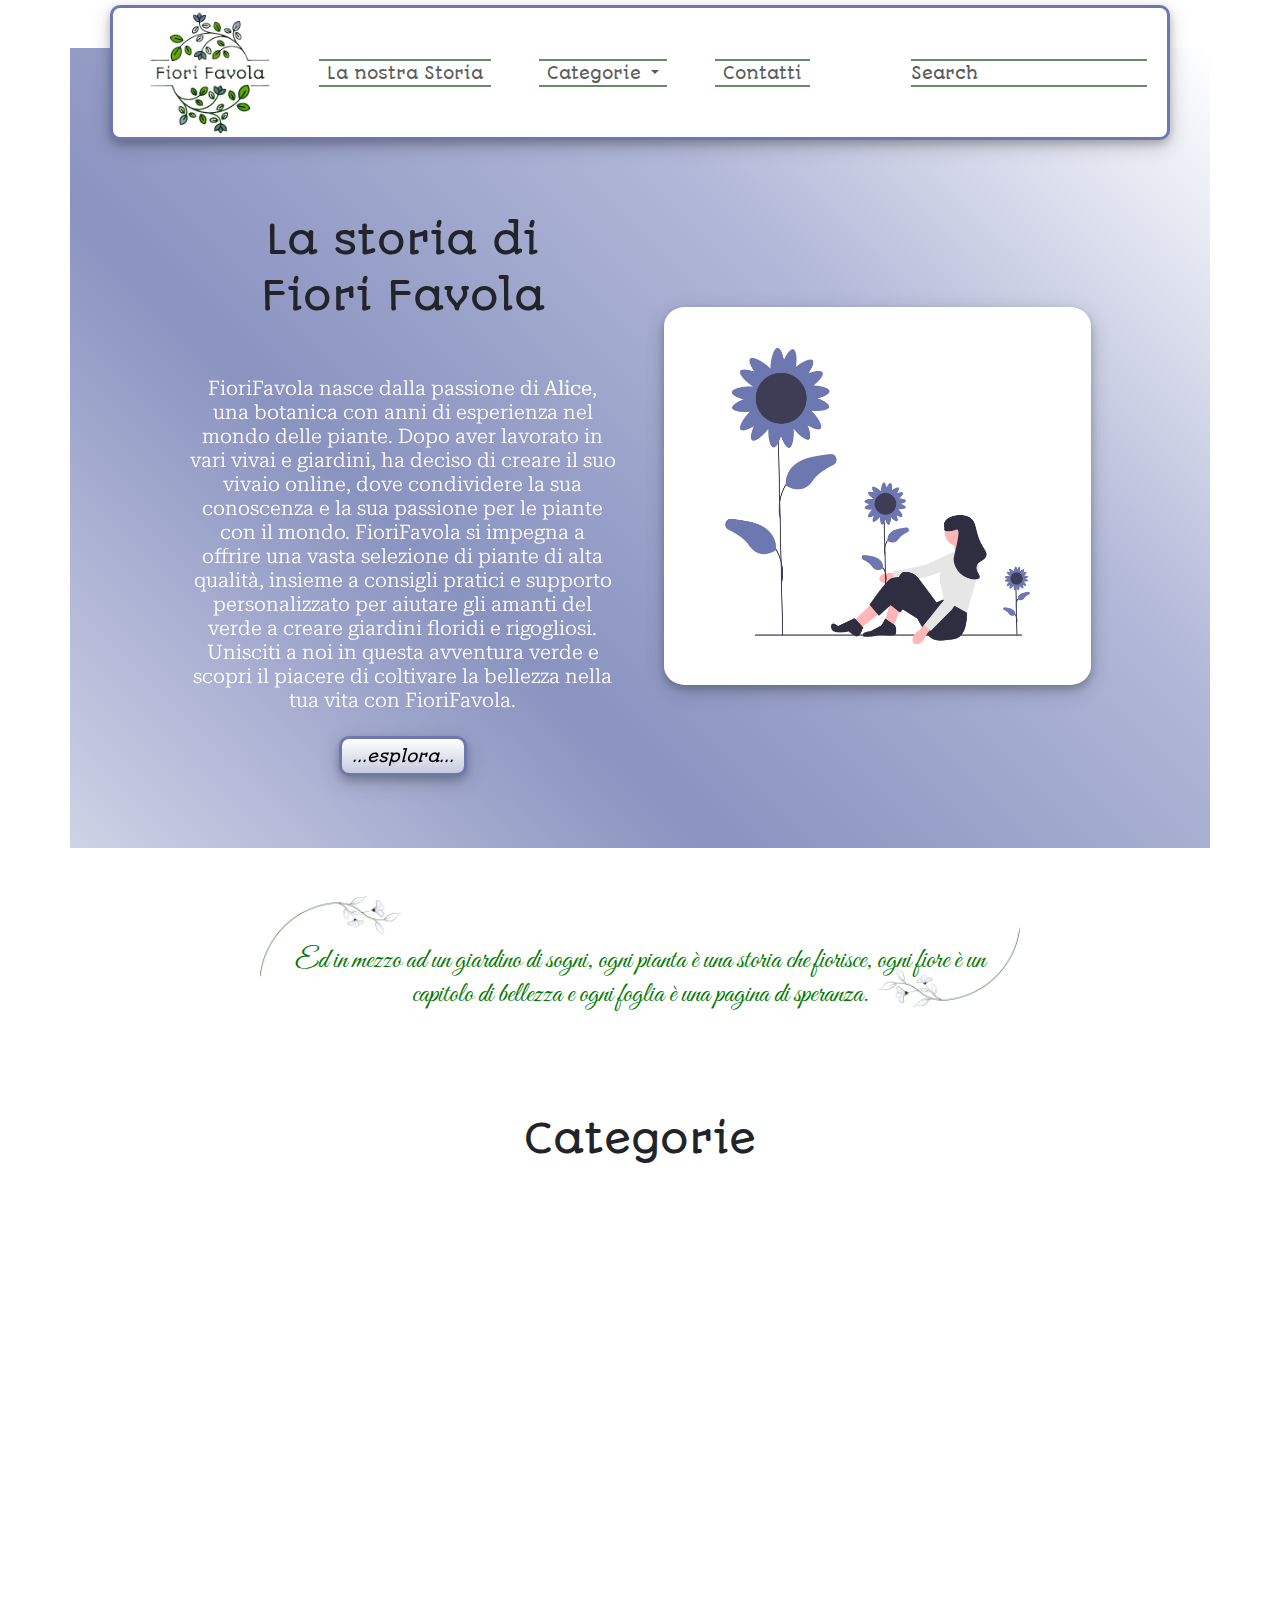
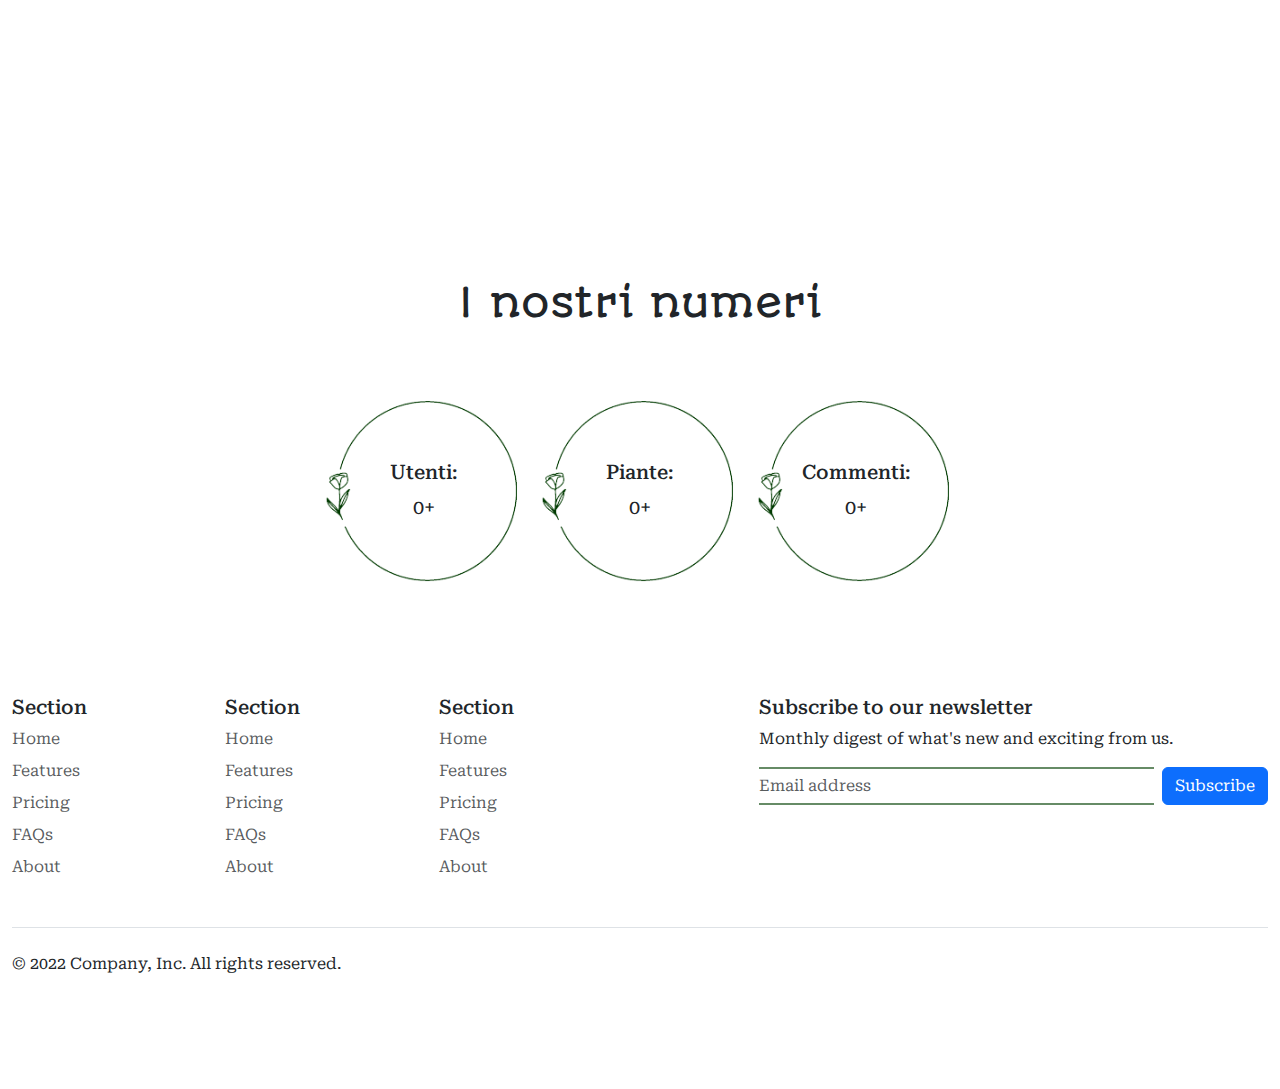
==== index.html @ f601aae0 "Progetto presto" ====
<!doctype html>
<html lang="en">

<head>
  <meta charset="utf-8">
  <meta name="viewport" content="width=device-width, initial-scale=1">

  <title>Fiori Favola</title>
  <link rel="icon" type="image/x-icon" href="/media/logo/logo.png">
  <!-- google fonts -->
  <link rel="preconnect" href="https://fonts.googleapis.com">
  <link rel="preconnect" href="https://fonts.gstatic.com" crossorigin>
  <link
    href="https://fonts.googleapis.com/css2?family=Autour+One&family=Great+Vibes&family=Roboto+Serif:ital,opsz,wght@0,8..144,100..900;1,8..144,100..900&display=swap"
    rel="stylesheet">
  <!-- cdn bootstrap -->
  <link href="https://cdn.jsdelivr.net/npm/bootstrap@5.3.3/dist/css/bootstrap.min.css" rel="stylesheet"
    integrity="sha384-QWTKZyjpPEjISv5WaRU9OFeRpok6YctnYmDr5pNlyT2bRjXh0JMhjY6hW+ALEwIH" crossorigin="anonymous">
  <!-- icone bootstrap -->
  <link rel="stylesheet" href="https://cdn.jsdelivr.net/npm/bootstrap-icons@1.11.3/font/bootstrap-icons.min.css">
  <!-- aos css -->
  <link rel="stylesheet" href="https://unpkg.com/aos@next/dist/aos.css" />
  <!-- cdn css -->
  <link rel="stylesheet" href="style.css">
</head>

<body>

  <!-- Navbar-->
  <nav class="navbar navbar-expand-lg navbar-light bg-white fixed-top nav-scrolled transition"
    aria-label="Eighth navbar example">
    <div class="container">
      <a class="navbar-brand" href="./index.html">
        <img src="./media/logo/logo-removebg-preview.png" class="logo">
      </a>

      <button class="navbar-toggler" type="button" data-bs-toggle="collapse" data-bs-target="#navbarsExample07"
        aria-controls="navbarsExample07" aria-expanded="false" aria-label="Toggle navigation">
        <img src="./media/assets/icons8-foglia-40.png" alt="">
      </button>

      <div class="collapse navbar-collapse bg-white text-center p-2 " id="navbarsExample07">
        <ul class="navbar-nav me-auto mb-2 mb-lg-0">
          <li class="nav-item me-5">
            <a class="nav-link bordo" aria-current="page" href="#chi_siamo">La nostra Storia</a>
          </li>
          <li class="nav-item me-5 dropdown">
            <a class="nav-link dropdown-toggle bordo" href="#categorie" role="button" data-bs-toggle="dropdown"
              aria-expanded="false">
              Categorie
            </a>
            <ul class="dropdown-menu ">
              <li><a class="dropdown-item font-tit" href="#">Piante Fiorite</a></li>
              <li><a class="dropdown-item font-tit" href="#">Piante Grasse e Succulente</a></li>
              <li><a class="dropdown-item font-tit" href="#">Piante Aromatiche</a></li>
              <li><a class="dropdown-item font-tit" href="#">Piante Tropicali</a></li>
            </ul>
          </li>
          <li class="nav-item me-5 ">
            <a class="nav-link bordo" href="#">Contatti</a>
          </li>
        </ul>
        <form role="search me-5">
          <input class="form-control font-tit" type="search" placeholder="Search" aria-label="Search">
        </form>
      </div>
    </div>
  </nav>
  <!-- Fine Navbar -->

  <!-- Header -->
  <header class="container mt-5">
    <div class="row justify-content-center align-items-center ">
      <div class="col-12 mt-5 pt-5"></div>
      <!-- Colonna Titolo  -->
      <div class="col-12 col-lg-5 my-5 p-4 " data-aos="fade-right" data-aos-delay="500">
        <h2 class="display-6 text-center font-tit">La storia di</h2>
        <h2 class="display-6 text-center font-tit pb-5">Fiori Favola</h2>
        <h6 class="text-center pb-3 lead text-white">FioriFavola nasce dalla passione di <strong>Alice</strong>, una
          botanica con
          anni di esperienza nel
          mondo
          delle piante. Dopo aver lavorato in vari vivai e giardini, ha deciso di creare il suo vivaio online, dove
          condividere la sua conoscenza e la sua passione per le piante con il mondo. FioriFavola si impegna a offrire
          una vasta selezione di piante di alta qualità, insieme a consigli pratici e supporto personalizzato per
          aiutare gli amanti del verde a creare giardini floridi e rigogliosi. Unisciti a noi in questa avventura verde
          e scopri il piacere di coltivare la bellezza nella tua vita con FioriFavola.</h6>
        <div class="text-center">
          <button class="bot">...esplora...</button>
        </div>
      </div>
      <!-- Colonna IMAGE  -->
      <div class="col-12 col-lg-5 p-4" data-aos="fade-left" data-aos-delay="500">
        <img class="w-100 img" src="./media/assets/Alice.png" alt="">
      </div>
    </div>
  </header>
  <!-- Fine Header -->

  <!-- Riga citazione -->
  <div class="container my-5">
    <div class="row mt-1 justify-content-center align-items-center">
      <div class="col-8 d-flex cit">
        <h3 class="text-center font-cit tx-bottle py-5">Ed in mezzo ad un giardino di sogni, ogni
          pianta è
          una storia che fiorisce, ogni fiore è un capitolo di bellezza e ogni foglia è una pagina di speranza.</h3>
      </div>
    </div>
  </div>
  <!-- Fine citazione -->

  <!-- Sezione Categorie -->
  <article class="container">
    <!-- titolo -->
    <div class="row justify-content-center align-items-center">
      <div class="col-12">
        <h2 class="display-6 text-center font-tit">Categorie</h2>
      </div>
    </div>
    <div id="cardsWrapper" class="row justify-content-center align-items-center mt-5">

      <!-- card fiori -->
      <!-- <div class="col-12 col-lg-3">
        <div class="card text-center img">
          <img src="./media/cards/1.png" class="card-img-top" alt="...">
          <div class="card-body ">
            <h4 class="card-title py-2">Piante Fiorite</h4>

            <p class="card-text">Raccolti di fiori: una sinfonia di colori e profumi per un giardino che incanterà i
              tuoi sensi.</p>


            <a href="#" class="btn bot">Scopri</a>
          </div>
        </div>
      </div> -->
      <!-- card succulente -->
      <!-- <div class="col-12 col-lg-3 my-5">
        <div class="card text-center img">
          <img src="./media/cards/2.png" class="card-img-top" alt="...">
          <div class="card-body">
            <h4 class="card-title py-2">Piante Succulente</h4>

            <p class="card-text">Scopri la bellezza delle succulente: un'armonia di forme e colori per ogni spazio
              verde.</p>


            <a href="#" class="btn bot">Scopri</a>
          </div>
        </div>
      </div> -->
      <!-- card aromatiche -->
      <!-- <div class="col-12 col-lg-3">
        <div class="card text-center img">
          <img src="./media/cards/3.png" class="card-img-top" alt="...">
          <div class="card-body">
            <h4 class="card-title py-2">Piante Aromatiche</h4>

            <p class="card-text">Esplora i profumi delle piante aromatiche: un'esplosione di gusto per il tuo giardino e
              la tua
              cucina.</p>

            <a href="#" class="btn bot">Scopri</a>
          </div>
        </div>
      </div> -->
      <!-- card tropicali -->
      <!-- <div class="col-12 col-lg-3">
        <div class="card text-center img">
          <img src="./media/cards/4.png" class="card-img-top" alt="...">
          <div class="card-body">
            <h4 class="card-title py-2">Piante Tropicali</h4>

            <p class="card-text">Immergiti nel fascino tropicale: un'esperienza esotica di colori e vitalità per il tuo
              ambiente.</p>
            <a href="#" class="btn bot">Scopri</a>
          </div>
        </div>
      </div> -->

    </div>
    </div>
  </article>
  <!-- Fine Sezione Categorie -->

  <!-- Contatti -->
  <!-- <div class="container-fluid  mt-5">
    <div class="row justify-content-center align-items-center">
      <div class="col-12">
        <h2 class="display-6 text-center font-tit">Contatti</h2>
      </div>
    </div>
    <div class="row">
      <div class="col-12 col-md-5 d-flex">
        <iframe
          src="https://www.google.com/maps/embed?pb=!1m21!1m12!1m3!1d9958.597307069344!2d12.270075578602107!3d42.09229061044421!2m3!1f0!2f0!3f0!3m2!1i1024!2i768!4f13.1!4m6!3e2!4m0!4m3!3m2!1d42.0891362!2d12.272125599999999!5e0!3m2!1sit!2sit!4v1710969637218!5m2!1sit!2sit"
          width="600" height="450" style="border:0;" allowfullscreen="" loading="lazy"
          referrerpolicy="no-referrer-when-downgrade"></iframe>
      </div>
      <div class="col-12 col-md-5">

      </div>

    </div>
  </div> -->
  <!-- Fine Contatti -->

  <!-- Sezione Numeri -->
  <div class="container my-5">

    <div class="row justify-content-center align-items-center">
      <!-- titolo -->
      <div class="col-12 mb-5">
        <h2 class="display-6 text-center font-tit">I nostri numeri</h2>
      </div>
      <!-- numeri -->
      <div class="col-10 col-lg-2 my-2 box-numbers d-flex flex-column align-items-center justify-content-center m-2">
        <h5 class="pt-3">Utenti:</h5>
        <p class="fs-5"><span id="numUsers">0</span>+</p>
      </div>
      <div class="col-10 col-lg-2 my-2 box-numbers d-flex flex-column align-items-center justify-content-center m-2">
        <h5 class="pt-3">Piante:</h5>
        <p class="fs-5"><span id="numPlants">0</span>+</p>
      </div>
      <div class="col-10 col-lg-2 my-2 box-numbers d-flex flex-column align-items-center justify-content-center m-2">
        <h5 class="pt-3">Commenti:</h5>
        <p class="fs-5"><span id="numComments">0</span>+</p>
      </div>
    </div>
  </div>
  <!-- Fine Sezione Numeri -->

  <!-- Footer -->
  <div class="container-fluid">
    <footer class="py-5">
      <div class="row">
        <div class="col-6 col-md-2 mb-3">
          <h5>Section</h5>
          <ul class="nav flex-column">
            <li class="nav-item mb-2"><a href="#" class="nav-link p-0 text-muted">Home</a></li>
            <li class="nav-item mb-2"><a href="#" class="nav-link p-0 text-muted">Features</a></li>
            <li class="nav-item mb-2"><a href="#" class="nav-link p-0 text-muted">Pricing</a></li>
            <li class="nav-item mb-2"><a href="#" class="nav-link p-0 text-muted">FAQs</a></li>
            <li class="nav-item mb-2"><a href="#" class="nav-link p-0 text-muted">About</a></li>
          </ul>
        </div>

        <div class="col-6 col-md-2 mb-3">
          <h5>Section</h5>
          <ul class="nav flex-column">
            <li class="nav-item mb-2"><a href="#" class="nav-link p-0 text-muted">Home</a></li>
            <li class="nav-item mb-2"><a href="#" class="nav-link p-0 text-muted">Features</a></li>
            <li class="nav-item mb-2"><a href="#" class="nav-link p-0 text-muted">Pricing</a></li>
            <li class="nav-item mb-2"><a href="#" class="nav-link p-0 text-muted">FAQs</a></li>
            <li class="nav-item mb-2"><a href="#" class="nav-link p-0 text-muted">About</a></li>
          </ul>
        </div>

        <div class="col-6 col-md-2 mb-3">
          <h5>Section</h5>
          <ul class="nav flex-column">
            <li class="nav-item mb-2"><a href="#" class="nav-link p-0 text-muted">Home</a></li>
            <li class="nav-item mb-2"><a href="#" class="nav-link p-0 text-muted">Features</a></li>
            <li class="nav-item mb-2"><a href="#" class="nav-link p-0 text-muted">Pricing</a></li>
            <li class="nav-item mb-2"><a href="#" class="nav-link p-0 text-muted">FAQs</a></li>
            <li class="nav-item mb-2"><a href="#" class="nav-link p-0 text-muted">About</a></li>
          </ul>
        </div>

        <div class="col-md-5 offset-md-1 mb-3">
          <form>
            <h5>Subscribe to our newsletter</h5>
            <p>Monthly digest of what's new and exciting from us.</p>
            <div class="d-flex flex-column flex-sm-row w-100 gap-2">
              <label for="newsletter1" class="visually-hidden">Email address</label>
              <input id="newsletter1" type="text" class="form-control" placeholder="Email address">
              <button class="btn btn-primary" type="button">Subscribe</button>
            </div>
          </form>
        </div>
      </div>

      <div class="d-flex flex-column flex-sm-row justify-content-between py-4 my-4 border-top">
        <p>© 2022 Company, Inc. All rights reserved.</p>
        <ul class="list-unstyled d-flex">
          <li class="ms-3"><a class="link-dark" href="#"><svg class="bi" width="24" height="24">
                <use xlink:href="#twitter"></use>
              </svg></a></li>
          <li class="ms-3"><a class="link-dark" href="#"><svg class="bi" width="24" height="24">
                <use xlink:href="#instagram"></use>
              </svg></a></li>
          <li class="ms-3"><a class="link-dark" href="#"><svg class="bi" width="24" height="24">
                <use xlink:href="#facebook"></use>
              </svg></a></li>
        </ul>
      </div>
    </footer>
  </div>
  <!--Fine Footer -->

  <!-- BOOTSTRAP JS -->
  <script src="https://cdn.jsdelivr.net/npm/bootstrap@5.3.3/dist/js/bootstrap.bundle.min.js"
    integrity="sha384-YvpcrYf0tY3lHB60NNkmXc5s9fDVZLESaAA55NDzOxhy9GkcIdslK1eN7N6jIeHz"
    crossorigin="anonymous"></script>
  <!-- aos js -->
  <script src="https://unpkg.com/aos@next/dist/aos.js"></script>
  <script>
    AOS.init();
  </script>
  <!-- MY JS -->
  <script src="./main.js"></script>
</body>

</html>
---- style.css ----
* {
    font-family: "Roboto Serif", serif;
    /* background-color: #013b01; */
}

/* FONT TESTI */
.font-tit {
    font-family: "Autour One", system-ui;
}

.font-cit {
    font-family: "Great Vibes", cursive;
}

/* VARIABILI */
:root {
    --light-color: #66b100;
    --bottle-color: #027800;
    --green-color: hwb(120 0% 76% / 0.6);
    --lilac-color: #9da6ce;
    --purple-color: #6d77b0;
}

/* COLORI TESTI */
.tx-light {
    color: var(--light-color);
}

.tx-bottle {
    color: var(--bottle-color);
}

.tx-green {
    color: var(--green-color);
}

.tx-lilac {
    color: var(--lilac-color);
}

.tx-purple {
    color: var(--purple-color);
}

/* SETTAGGI RIUTILIZZABILI */
.img {
    box-shadow: 0 4px 8px 0 rgba(0, 0, 0, 0.2), 0 6px 20px 0 rgba(0, 0, 0, 0.19);
    border-radius: 5%;
}

.bot {
    color: black;
    font-family: "Autour One", system-ui;
    font-style: italic;
    padding: 5px 10px;
    border: 3px solid var(--purple-color);
    border-radius: 10px;
    box-shadow: 0 4px 8px 0 rgba(0, 0, 0, 0.2), 0 6px 20px 0 rgba(0, 0, 0, 0.19) !important;
    background-image: linear-gradient(0deg, hsla(229, 33%, 71%, .5), white);
}

/* SECTION NAVBAR */
.navbar {
    height: 135px;
    padding: 0px;
}

.logo {
    max-width: 170px;
    max-height: 170px;
}

.bordo {
    border-top: 2px solid var(--green-color);
    border-bottom: 2px solid var(--green-color);
    padding: 0px;
    margin-top: 0px;
    font-family: "Autour One", system-ui;
}

@media screen and (max-width:991.11px) {
    .bordo {
        border-top: 0px;
        border-bottom: 0px;
    }
}

.navbar-toggler {
    border: 0px;
    border-radius: 0px;
    transition: var(--bs-navbar-toggler-transition);
}

.navbar-toggler:focus {
    box-shadow: none !important;
}

.form-control {
    border-top: 2px solid var(--green-color) !important;
    border-bottom: 2px solid var(--green-color) !important;
    border-radius: 0px;
    border-right: 0px;
    border-left: 0px;
    padding: 0px;
    margin-top: 0px;
}

.nav-scrolled {
    margin: 0px;
    border: 0px;
    border-radius: 0px;
    box-shadow: 0;
}

@media screen and (min-width:992px) {
    .nav-scrolled {
        margin: 5px 110px;
        backdrop-filter: blur(10px);
        border: 3px solid var(--purple-color);
        border-radius: 10px;
        box-shadow: 0 4px 8px 0 rgba(0, 0, 0, 0.2), 0 6px 20px 0 rgba(0, 0, 0, 0.19);
    }
}

.transition {
    transition: 0.5s;
}

.navbar-nav .dropdown-menu {
    border: 1px solid var(--purple-color) !important;
    box-shadow: 0 4px 8px 0 rgba(0, 0, 0, 0.2), 0 6px 20px 0 rgba(0, 0, 0, 0.19) !important;
}

/* SECTION HEADER */
header {
    background-image: linear-gradient(45deg, hsla(229, 33%, 71%, .5), hsla(231, 30%, 56%, 0.8), hsla(229, 33%, 71%, 0.8), white);
}

/* SECTION CITAZIONE */
.cit {
    background-image: url(./media/assets/citazione.png);
    background-repeat: no-repeat;
    background-size: contain;
}

/* SECTION CATEGORIE */
.card {
    height: 580px;
    width: 300px;
    padding: 10px;
}

/* SECTION NUMERI */
.box-numbers {
    background-image: url(./media/assets/4.png);
    background-repeat: no-repeat;
    background-size: cover;
    border: white;
    border-radius: 50%;
    height: 200px;
    width: 200px;
}
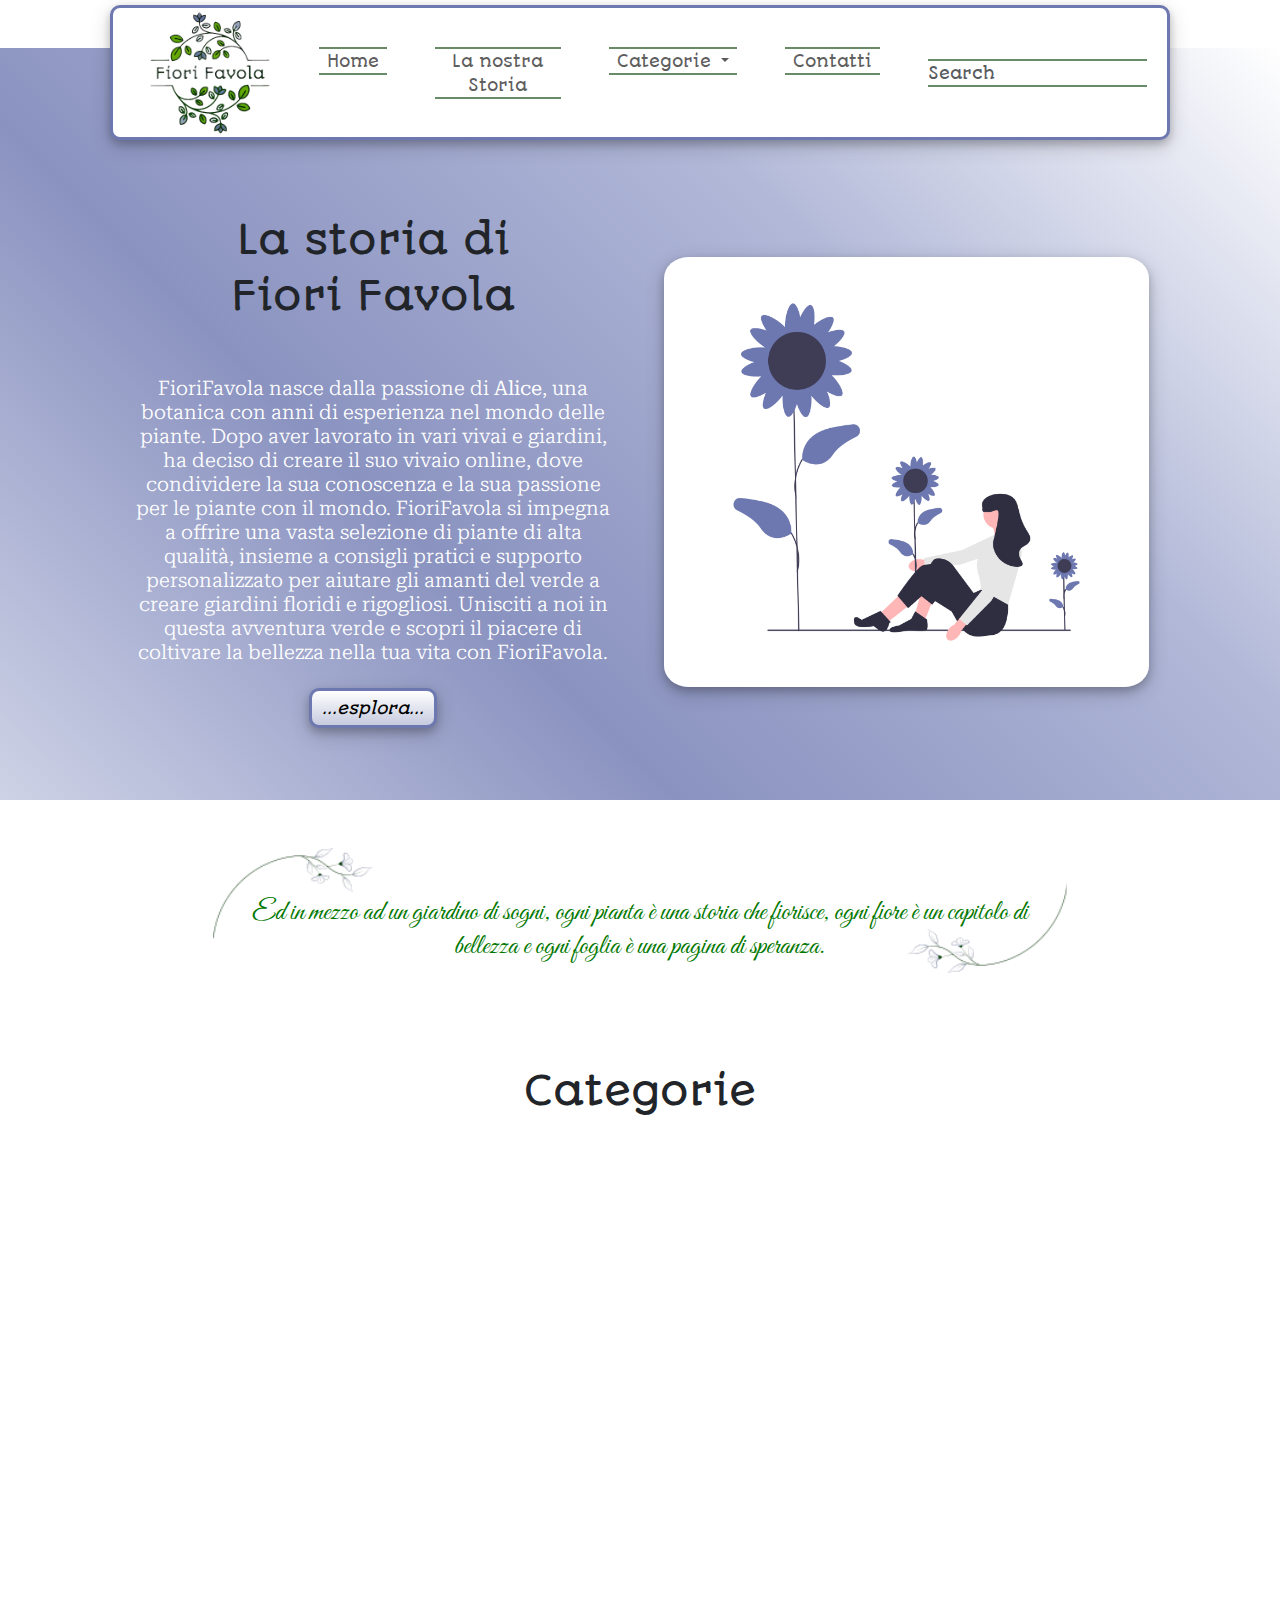
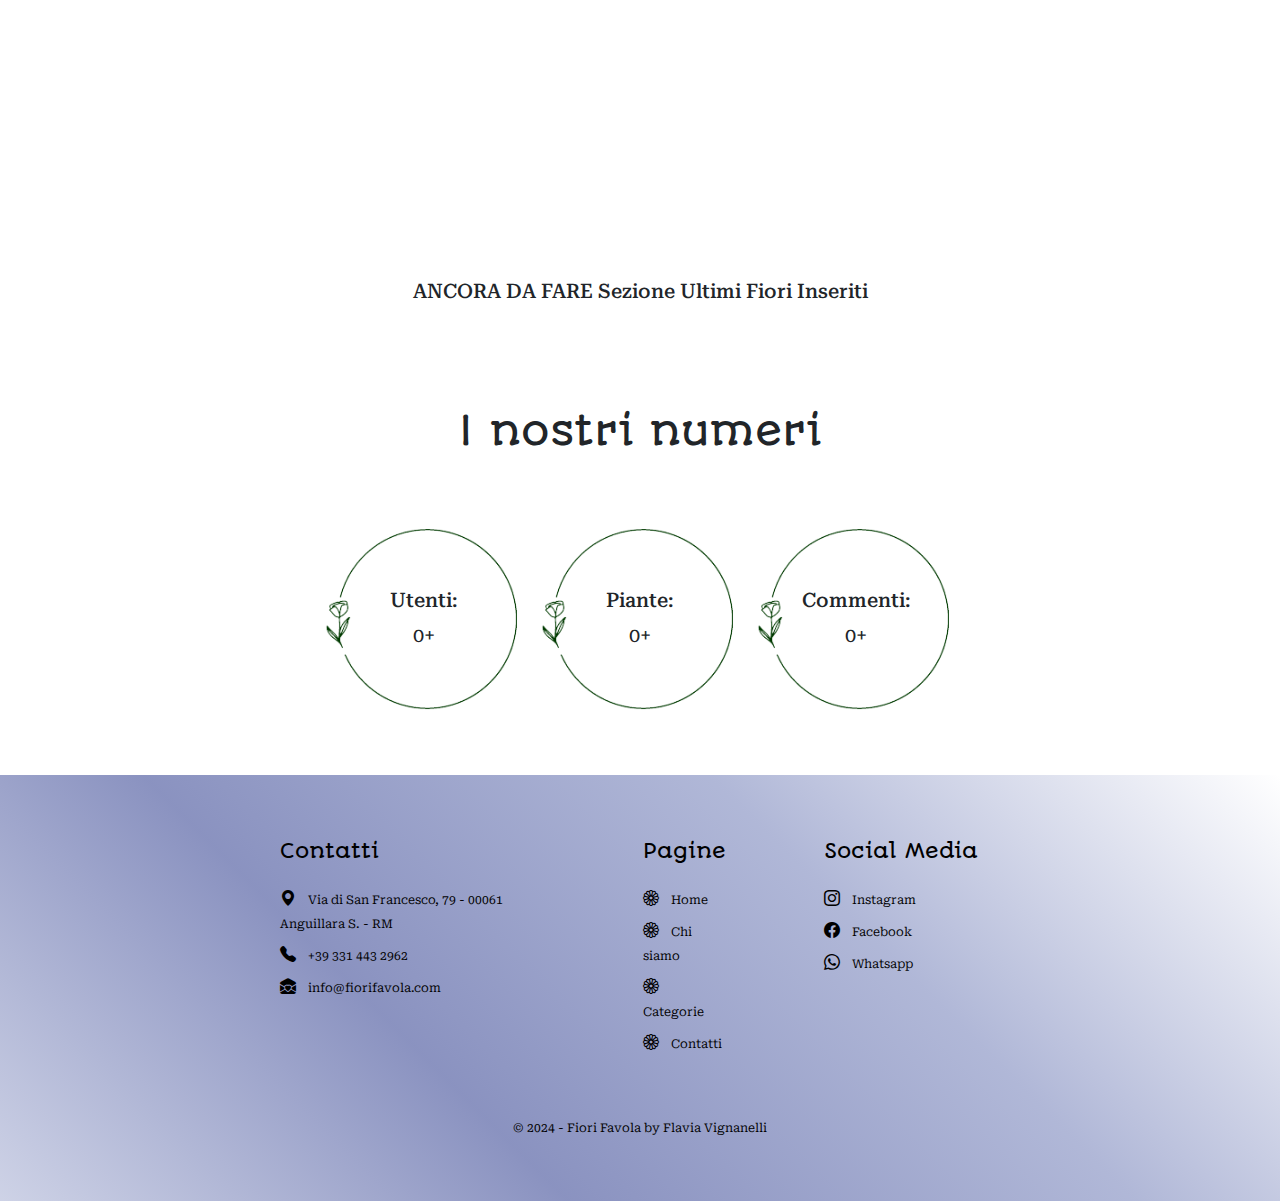
==== commit deaebcd0: "aggiunte alcune sezioni al sito web" ====
--- a/index.html
+++ b/index.html
@@ -42,14 +42,18 @@
       <div class="collapse navbar-collapse bg-white text-center p-2 " id="navbarsExample07">
         <ul class="navbar-nav me-auto mb-2 mb-lg-0">
           <li class="nav-item me-5">
-            <a class="nav-link bordo" aria-current="page" href="#chi_siamo">La nostra Storia</a>
+            <a class="nav-link bordo" aria-current="page" href="./index.html">Home</a>
+          </li>
+          <li class="nav-item me-5">
+            <a class="nav-link bordo" aria-current="page" href="./contacts.html">La nostra Storia</a>
           </li>
           <li class="nav-item me-5 dropdown">
             <a class="nav-link dropdown-toggle bordo" href="#categorie" role="button" data-bs-toggle="dropdown"
               aria-expanded="false">
               Categorie
             </a>
-            <ul class="dropdown-menu ">
+            <ul class="dropdown-menu">
+              <li><a class="dropdown-item font-tit" href="#">Tutte le categorie</a></li>
               <li><a class="dropdown-item font-tit" href="#">Piante Fiorite</a></li>
               <li><a class="dropdown-item font-tit" href="#">Piante Grasse e Succulente</a></li>
               <li><a class="dropdown-item font-tit" href="#">Piante Aromatiche</a></li>
@@ -69,11 +73,11 @@
   <!-- Fine Navbar -->
 
   <!-- Header -->
-  <header class="container mt-5">
+  <header class="container-fluid mt-5">
     <div class="row justify-content-center align-items-center ">
       <div class="col-12 mt-5 pt-5"></div>
       <!-- Colonna Titolo  -->
-      <div class="col-12 col-lg-5 my-5 p-4 " data-aos="fade-right" data-aos-delay="500">
+      <div class="col-12 col-lg-5 my-5 p-4 ">
         <h2 class="display-6 text-center font-tit">La storia di</h2>
         <h2 class="display-6 text-center font-tit pb-5">Fiori Favola</h2>
         <h6 class="text-center pb-3 lead text-white">FioriFavola nasce dalla passione di <strong>Alice</strong>, una
@@ -90,7 +94,7 @@
         </div>
       </div>
       <!-- Colonna IMAGE  -->
-      <div class="col-12 col-lg-5 p-4" data-aos="fade-left" data-aos-delay="500">
+      <div class="col-12 col-lg-5 p-4">
         <img class="w-100 img" src="./media/assets/Alice.png" alt="">
       </div>
     </div>
@@ -98,7 +102,7 @@
   <!-- Fine Header -->
 
   <!-- Riga citazione -->
-  <div class="container my-5">
+  <div class="container-fluid my-5">
     <div class="row mt-1 justify-content-center align-items-center">
       <div class="col-8 d-flex cit">
         <h3 class="text-center font-cit tx-bottle py-5">Ed in mezzo ad un giardino di sogni, ogni
@@ -118,7 +122,6 @@
       </div>
     </div>
     <div id="cardsWrapper" class="row justify-content-center align-items-center mt-5">
-
       <!-- card fiori -->
       <!-- <div class="col-12 col-lg-3">
         <div class="card text-center img">
@@ -177,33 +180,16 @@
           </div>
         </div>
       </div> -->
-
     </div>
     </div>
   </article>
   <!-- Fine Sezione Categorie -->
 
-  <!-- Contatti -->
-  <!-- <div class="container-fluid  mt-5">
-    <div class="row justify-content-center align-items-center">
-      <div class="col-12">
-        <h2 class="display-6 text-center font-tit">Contatti</h2>
-      </div>
-    </div>
-    <div class="row">
-      <div class="col-12 col-md-5 d-flex">
-        <iframe
-          src="https://www.google.com/maps/embed?pb=!1m21!1m12!1m3!1d9958.597307069344!2d12.270075578602107!3d42.09229061044421!2m3!1f0!2f0!3f0!3m2!1i1024!2i768!4f13.1!4m6!3e2!4m0!4m3!3m2!1d42.0891362!2d12.272125599999999!5e0!3m2!1sit!2sit!4v1710969637218!5m2!1sit!2sit"
-          width="600" height="450" style="border:0;" allowfullscreen="" loading="lazy"
-          referrerpolicy="no-referrer-when-downgrade"></iframe>
-      </div>
-      <div class="col-12 col-md-5">
-
-      </div>
-
-    </div>
-  </div> -->
-  <!-- Fine Contatti -->
+  <!-- Sezione Ultimi Fiori Inseriti -->
+  <div class="m-5 p-5 ">
+    <h5 class="text-center">ANCORA DA FARE Sezione Ultimi Fiori Inseriti</h5>
+  </div>
+  <!-- Fine Sezione Ultimi Fiori Inseriti -->
 
   <!-- Sezione Numeri -->
   <div class="container my-5">
@@ -231,71 +217,114 @@
   <!-- Fine Sezione Numeri -->
 
   <!-- Footer -->
-  <div class="container-fluid">
-    <footer class="py-5">
-      <div class="row">
-        <div class="col-6 col-md-2 mb-3">
-          <h5>Section</h5>
-          <ul class="nav flex-column">
-            <li class="nav-item mb-2"><a href="#" class="nav-link p-0 text-muted">Home</a></li>
-            <li class="nav-item mb-2"><a href="#" class="nav-link p-0 text-muted">Features</a></li>
-            <li class="nav-item mb-2"><a href="#" class="nav-link p-0 text-muted">Pricing</a></li>
-            <li class="nav-item mb-2"><a href="#" class="nav-link p-0 text-muted">FAQs</a></li>
-            <li class="nav-item mb-2"><a href="#" class="nav-link p-0 text-muted">About</a></li>
-          </ul>
-        </div>
-
-        <div class="col-6 col-md-2 mb-3">
-          <h5>Section</h5>
-          <ul class="nav flex-column">
-            <li class="nav-item mb-2"><a href="#" class="nav-link p-0 text-muted">Home</a></li>
-            <li class="nav-item mb-2"><a href="#" class="nav-link p-0 text-muted">Features</a></li>
-            <li class="nav-item mb-2"><a href="#" class="nav-link p-0 text-muted">Pricing</a></li>
-            <li class="nav-item mb-2"><a href="#" class="nav-link p-0 text-muted">FAQs</a></li>
-            <li class="nav-item mb-2"><a href="#" class="nav-link p-0 text-muted">About</a></li>
-          </ul>
-        </div>
-
-        <div class="col-6 col-md-2 mb-3">
-          <h5>Section</h5>
-          <ul class="nav flex-column">
-            <li class="nav-item mb-2"><a href="#" class="nav-link p-0 text-muted">Home</a></li>
-            <li class="nav-item mb-2"><a href="#" class="nav-link p-0 text-muted">Features</a></li>
-            <li class="nav-item mb-2"><a href="#" class="nav-link p-0 text-muted">Pricing</a></li>
-            <li class="nav-item mb-2"><a href="#" class="nav-link p-0 text-muted">FAQs</a></li>
-            <li class="nav-item mb-2"><a href="#" class="nav-link p-0 text-muted">About</a></li>
-          </ul>
-        </div>
-
-        <div class="col-md-5 offset-md-1 mb-3">
-          <form>
-            <h5>Subscribe to our newsletter</h5>
-            <p>Monthly digest of what's new and exciting from us.</p>
-            <div class="d-flex flex-column flex-sm-row w-100 gap-2">
-              <label for="newsletter1" class="visually-hidden">Email address</label>
-              <input id="newsletter1" type="text" class="form-control" placeholder="Email address">
-              <button class="btn btn-primary" type="button">Subscribe</button>
-            </div>
-          </form>
-        </div>
-      </div>
-
-      <div class="d-flex flex-column flex-sm-row justify-content-between py-4 my-4 border-top">
-        <p>© 2022 Company, Inc. All rights reserved.</p>
-        <ul class="list-unstyled d-flex">
-          <li class="ms-3"><a class="link-dark" href="#"><svg class="bi" width="24" height="24">
-                <use xlink:href="#twitter"></use>
-              </svg></a></li>
-          <li class="ms-3"><a class="link-dark" href="#"><svg class="bi" width="24" height="24">
-                <use xlink:href="#instagram"></use>
-              </svg></a></li>
-          <li class="ms-3"><a class="link-dark" href="#"><svg class="bi" width="24" height="24">
-                <use xlink:href="#facebook"></use>
-              </svg></a></li>
+  <footer class="container-fluid p-5">
+    <div class="row mx-2 mx-md-5 justify-content-center">
+      <!-- colonna contatti -->
+      <div class="col-12 col-md-4 px-1 px-md-5 mt-3">
+        <h5 class="mb-4 font-tit">Contatti</h5>
+        <ul class="list-unstyled">
+
+          <li class="my-2">
+            <a href="https://www.google.com/maps/embed?pb=!1m21!1m12!1m3!1d9958.597307069344!2d12.270075578602107!3d42.09229061044421!2m3!1f0!2f0!3f0!3m2!1i1024!2i768!4f13.1!4m6!3e2!4m0!4m3!3m2!1d42.0891362!2d12.272125599999999!5e0!3m2!1sit!2sit!4v1710969637218!5m2!1sit!2sit"
+              class="text-decoration-none text-reset">
+              <i class="bi bi-geo-alt-fill me-2"></i>
+              <span class="text-footer">Via di San Francesco, 79 - 00061 Anguillara S. - RM</span>
+            </a>
+          </li>
+
+          <li class="my-2">
+            <a href="tel:+393314432962" class="text-decoration-none text-reset">
+              <i class="bi bi-telephone-fill me-2"></i>
+              <span class="text-footer">+39 331 443 2962</span>
+            </a>
+          </li>
+
+          <li class="my-2">
+            <a href="mailto:info@fiorifavola.com" class="text-decoration-none text-reset">
+              <i class="bi bi-envelope-open-heart-fill me-2"></i>
+              <span class="text-footer">info@fiorifavola.com</span>
+            </a>
+          </li>
         </ul>
       </div>
-    </footer>
-  </div>
+
+      <!-- colonna pagine -->
+      <div class="col-12 col-md-2 px-1 px-md-5 mt-3">
+        <h5 class="mb-4 font-tit">Pagine</h5>
+
+        <ul class="list-unstyled">
+          <li class="my-2">
+            <a href="./index.html" class="text-decoration-none text-reset">
+              <i class="bi bi-flower1 me-2"></i>
+              <span class="text-footer">Home</span>
+            </a>
+          </li>
+
+          <li class="my-2">
+            <a href="./history/history.html" class="text-decoration-none text-reset">
+              <i class="bi bi-flower1 me-2"></i>
+              <span class="text-footer">Chi siamo</span>
+            </a>
+          </li>
+
+          <li class="my-2">
+            <a href="./categories/categories.html" class="text-decoration-none text-reset">
+              <i class="bi bi-flower1 me-2"></i>
+              <span class="text-footer">Categorie</span>
+            </a>
+          </li>
+
+          <li class="my-2">
+            <a href="./contacts/contacts.html" class="text-decoration-none text-reset">
+              <i class="bi bi-flower1 me-2"></i>
+              <span class="text-footer">Contatti</span>
+            </a>
+          </li>
+
+
+        </ul>
+      </div>
+
+      <!-- colonna social media -->
+      <div class="col-12 col-md-3 px-1 px-md-5 mt-3">
+        <h5 class="mb-4 font-tit">Social Media</h5>
+
+        <ul class="list-unstyled">
+          <li class="my-2">
+            <a href="https://www.instagram.com/" class="text-decoration-none text-reset">
+              <i class="bi bi-instagram me-2"></i>
+              <span class="text-footer">Instagram</span>
+            </a>
+          </li>
+
+          <li class="my-2">
+            <a href="https://www.facebook.com/" class="text-decoration-none text-reset">
+              <i class="bi bi-facebook me-2"></i>
+              <span class="text-footer">Facebook</span>
+            </a>
+          </li>
+
+          <li class="my-2">
+            <a href="https://wa.me/+393314432962" class="text-decoration-none text-reset">
+              <i class="bi bi-whatsapp me-2"></i>
+              <span class="text-footer">Whatsapp</span>
+            </a>
+          </li>
+        </ul>
+        <div>
+
+        </div>
+
+      </div>
+
+    </div>
+
+    <!-- Copyright -->
+    <div class="row mt-5">
+      <p class="text-center text-footer">© 2024 - Fiori Favola by Flavia Vignanelli</p>
+    </div>
+
+  </footer>
   <!--Fine Footer -->
 
   <!-- BOOTSTRAP JS -->
--- a/style.css
+++ b/style.css
@@ -150,6 +150,13 @@
     padding: 10px;
 }
 
+.iframe {
+    width: 400px;
+    height: 400px;
+    box-shadow: 0 4px 8px 0 rgba(0, 0, 0, 0.2), 0 6px 20px 0 rgba(0, 0, 0, 0.19);
+    border-radius: 5%;
+}
+
 /* SECTION NUMERI */
 .box-numbers {
     background-image: url(./media/assets/4.png);
@@ -161,3 +168,18 @@
     width: 200px;
 }
 
+
+/* SECTION FOOTER */
+.logo2 {
+    max-width: 100px;
+    max-height: 100px;
+}
+
+footer {
+    color: black;
+    background-image: linear-gradient(45deg, hsla(229, 33%, 71%, .5), hsla(231, 30%, 56%, 0.8), hsla(229, 33%, 71%, 0.8), white);
+}
+
+.text-footer{
+    font-size: 12px;
+}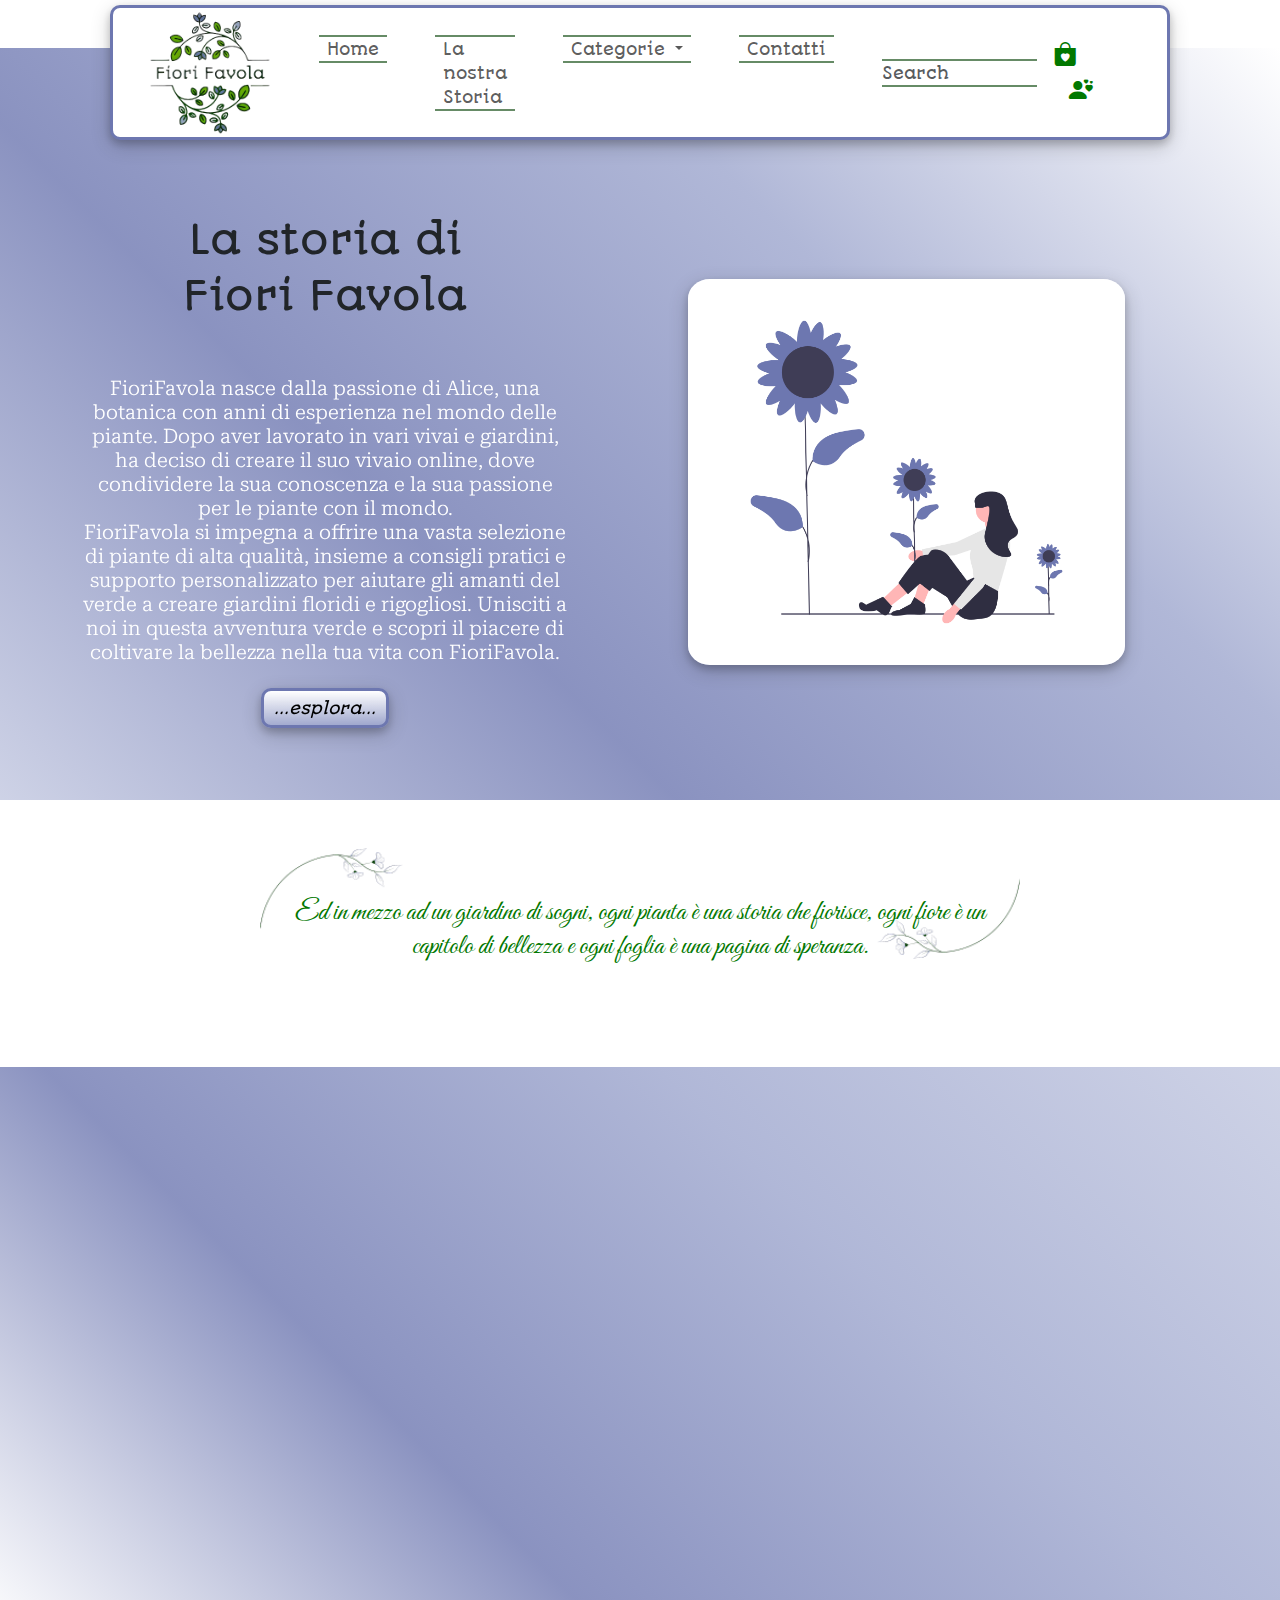
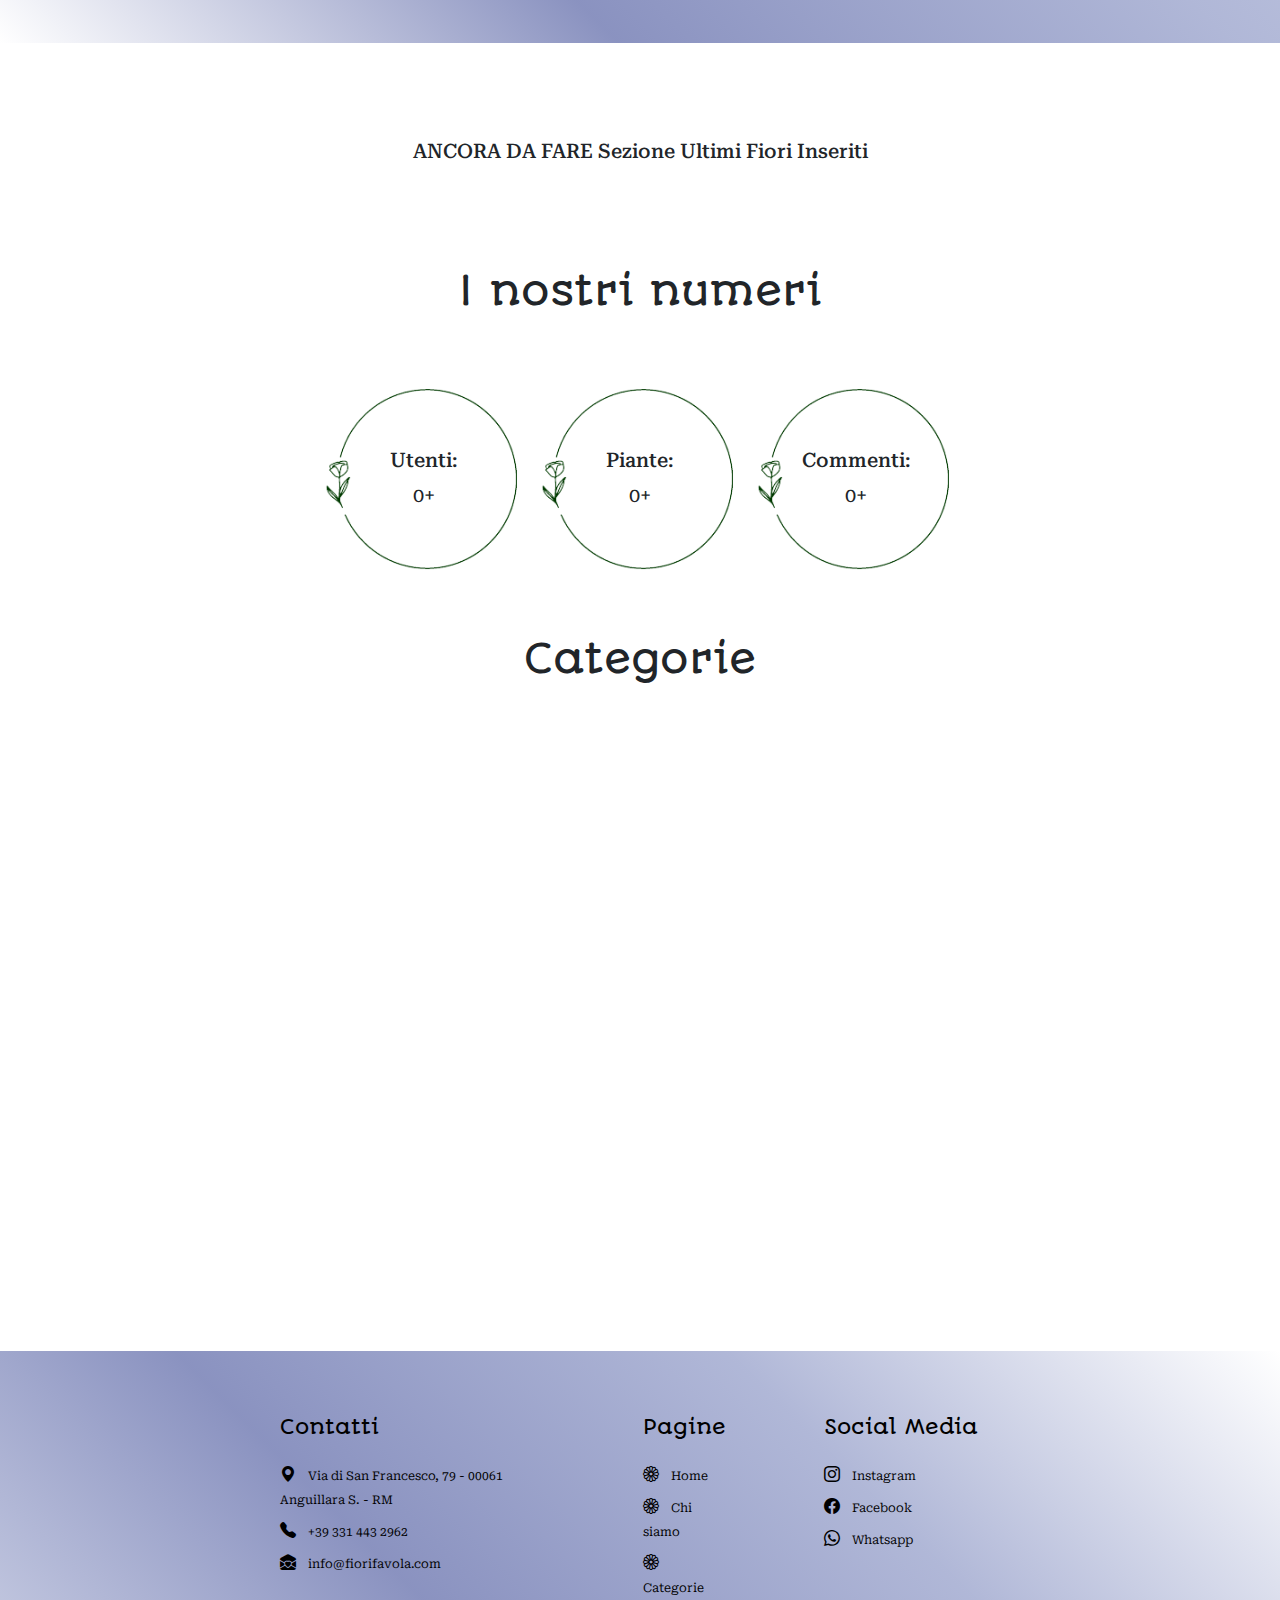
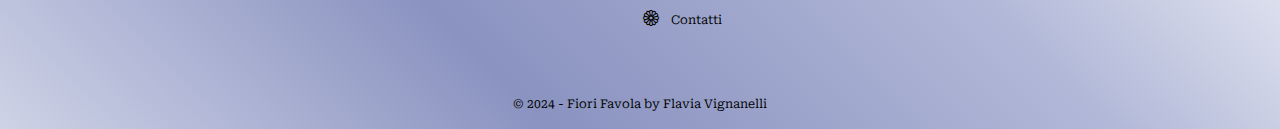
==== commit 653803f0: "inserite altre due pagine da finire il design della home page" ====
--- a/index.html
+++ b/index.html
@@ -39,62 +39,68 @@
         <img src="./media/assets/icons8-foglia-40.png" alt="">
       </button>
 
-      <div class="collapse navbar-collapse bg-white text-center p-2 " id="navbarsExample07">
+      <div class="collapse navbar-collapse bg-white p-2 " id="navbarsExample07">
         <ul class="navbar-nav me-auto mb-2 mb-lg-0">
-          <li class="nav-item me-5">
+          <li class="nav-item me-md-5 my-1 my-md-0">
             <a class="nav-link bordo" aria-current="page" href="./index.html">Home</a>
           </li>
-          <li class="nav-item me-5">
-            <a class="nav-link bordo" aria-current="page" href="./contacts.html">La nostra Storia</a>
-          </li>
-          <li class="nav-item me-5 dropdown">
-            <a class="nav-link dropdown-toggle bordo" href="#categorie" role="button" data-bs-toggle="dropdown"
+          <li class="nav-item me-md-5 my-1 my-md-0">
+            <a class="nav-link bordo" aria-current="page" href="./history.html">La nostra Storia</a>
+          </li>
+          <li class="nav-item me-md-5 my-1 my-md-0 dropdown">
+            <a class="nav-link dropdown-toggle bordo" href="#" role="button" data-bs-toggle="dropdown"
               aria-expanded="false">
               Categorie
             </a>
             <ul class="dropdown-menu">
-              <li><a class="dropdown-item font-tit" href="#">Tutte le categorie</a></li>
+              <li><a class="dropdown-item font-tit" href="/categories/categories.html">Tutte le categorie</a></li>
               <li><a class="dropdown-item font-tit" href="#">Piante Fiorite</a></li>
               <li><a class="dropdown-item font-tit" href="#">Piante Grasse e Succulente</a></li>
               <li><a class="dropdown-item font-tit" href="#">Piante Aromatiche</a></li>
               <li><a class="dropdown-item font-tit" href="#">Piante Tropicali</a></li>
             </ul>
           </li>
-          <li class="nav-item me-5 ">
-            <a class="nav-link bordo" href="#">Contatti</a>
+          <li class="nav-item me-md-5 my-1 my-md-0 ">
+            <a class="nav-link bordo" href="./contacts.html">Contatti</a>
           </li>
         </ul>
-        <form role="search me-5">
+        <form role="search me-md-5 my-1 my-md-0">
           <input class="form-control font-tit" type="search" placeholder="Search" aria-label="Search">
         </form>
+        <div class="ms-0 ms-md-3 fs-4 tx-bottle me-md-5 my-2 my-md-0">
+          <i class="bi bi-bag-heart-fill "></i>
+          <i class="bi bi-person-hearts ms-3 "></i>
+        </div>
+
       </div>
     </div>
   </nav>
   <!-- Fine Navbar -->
 
   <!-- Header -->
-  <header class="container-fluid mt-5">
+  <header class="container-fluid mt-5 bg-color">
     <div class="row justify-content-center align-items-center ">
-      <div class="col-12 mt-5 pt-5"></div>
+      <div class="col-12 mt-5 mt-md-5 pt-5"></div>
       <!-- Colonna Titolo  -->
-      <div class="col-12 col-lg-5 my-5 p-4 ">
+      <div class="col-12 col-lg-5 my-0 my-md-5 p-4" data-aos="zoom-in" data-aos-delay="300">
         <h2 class="display-6 text-center font-tit">La storia di</h2>
-        <h2 class="display-6 text-center font-tit pb-5">Fiori Favola</h2>
-        <h6 class="text-center pb-3 lead text-white">FioriFavola nasce dalla passione di <strong>Alice</strong>, una
-          botanica con
-          anni di esperienza nel
+        <h2 class="display-6 text-center font-tit pb-2 pb-md-5">Fiori Favola</h2>
+        <h6 class="text-center pb-3 lead text-white">FioriFavola nasce dalla passione di Alice, una botanica con anni di
+          esperienza nel
           mondo
           delle piante. Dopo aver lavorato in vari vivai e giardini, ha deciso di creare il suo vivaio online, dove
-          condividere la sua conoscenza e la sua passione per le piante con il mondo. FioriFavola si impegna a offrire
-          una vasta selezione di piante di alta qualità, insieme a consigli pratici e supporto personalizzato per
-          aiutare gli amanti del verde a creare giardini floridi e rigogliosi. Unisciti a noi in questa avventura verde
-          e scopri il piacere di coltivare la bellezza nella tua vita con FioriFavola.</h6>
+          condividere la sua conoscenza e la sua passione per le piante con il mondo. <span
+            class="d-none d-md-block">FioriFavola si impegna a offrire
+            una vasta selezione di piante di alta qualità, insieme a consigli pratici e supporto personalizzato per
+            aiutare gli amanti del verde a creare giardini floridi e rigogliosi. Unisciti a noi in questa avventura
+            verde
+            e scopri il piacere di coltivare la bellezza nella tua vita con FioriFavola.</span></h6>
         <div class="text-center">
-          <button class="bot">...esplora...</button>
+          <button class="btn bottone">...esplora...</button>
         </div>
       </div>
-      <!-- Colonna IMAGE  -->
-      <div class="col-12 col-lg-5 p-4">
+      <!-- Colonna IMMAGINE  -->
+      <div class="col-12 col-lg-5 p-5 my-0 mx-0 mx-md-5 my-md-5" data-aos="zoom-in" data-aos-delay="800">
         <img class="w-100 img" src="./media/assets/Alice.png" alt="">
       </div>
     </div>
@@ -102,7 +108,7 @@
   <!-- Fine Header -->
 
   <!-- Riga citazione -->
-  <div class="container-fluid my-5">
+  <div class="container my-5">
     <div class="row mt-1 justify-content-center align-items-center">
       <div class="col-8 d-flex cit">
         <h3 class="text-center font-cit tx-bottle py-5">Ed in mezzo ad un giardino di sogni, ogni
@@ -114,6 +120,100 @@
   <!-- Fine citazione -->
 
   <!-- Sezione Categorie -->
+  <article class="container-fluid my-2 bg-color-contr">
+    <div class="row justify-content-center align-items-center ">
+      <div class="col-12"></div>
+      <!-- Colonna IMMAGINE  -->
+      <div class="col-12 col-lg-5 p-5 m-0 m-md-2" data-aos="zoom-in" data-aos-delay="800">
+        <div id="carouselExampleAutoplaying" class="carousel slide p-5" data-bs-ride="carousel">
+          <div class="carousel-inner">
+            <div class="carousel-item active">
+              <img src="./media/carosello/1.png" class="d-block w-100" alt="...">
+            </div>
+            <div class="carousel-item">
+              <img src="./media/carosello/2.png" class="d-block w-100" alt="...">
+            </div>
+            <div class="carousel-item">
+              <img src="./media/carosello/3.png" class="d-block w-100" alt="...">
+            </div>
+            <div class="carousel-item">
+              <img src="./media/carosello/4.png" class="d-block w-100" alt="...">
+            </div>
+            <div class="carousel-item">
+              <img src="./media/carosello/5.png" class="d-block w-100" alt="...">
+            </div>
+            <div class="carousel-item">
+              <img src="./media/carosello/6.png" class="d-block w-100" alt="...">
+            </div>
+            <div class="carousel-item">
+              <img src="./media/carosello/7.png" class="d-block w-100" alt="...">
+            </div>
+          </div>
+          <button class="carousel-control-prev mx-3" type="button" data-bs-target="#carouselExampleAutoplaying"
+            data-bs-slide="prev">
+            <span class="carousel-control-prev-icon" aria-hidden="true"></span>
+            <span class="visually-hidden">Previous</span>
+          </button>
+          <button class="carousel-control-next mx-3" type="button" data-bs-target="#carouselExampleAutoplaying"
+            data-bs-slide="next">
+            <span class="carousel-control-next-icon" aria-hidden="true"></span>
+            <span class="visually-hidden">Next</span>
+          </button>
+        </div>
+      </div>
+
+      <!-- Colonna Titolo  -->
+      <div class="col-12 col-lg-5 m-0 m-md-2 p-4" data-aos="zoom-in" data-aos-delay="300">
+        <h2 class="display-6 text-center font-tit">La nostra selezione</h2>
+        <h2 class="display-6 text-center font-tit pb-2 pb-md-5">di piante</h2>
+        <h6 class="text-center pb-3 lead text-white">Benvenuti nel nostro giardino virtuale, dove la bellezza della
+          natura fiorisce in ogni angolo. Scopri le nostre diverse categorie di piante, ciascuna con il suo fascino
+          unico. Dalle eleganti Piante Fiorite che catturano lo sguardo con i loro colori vivaci, alle robuste Piante
+          Succulente, simbolo di semplicità e resistenza. Assapora l'essenza delle Piante Grasse, testimoni della forza
+          e della bellezza della natura selvaggia. E infine, delizia il tuo palato con le fragranze delle nostre Piante
+          Aromatiche, pronte a trasformare ogni piatto in un'esperienza culinaria indimenticabile.
+          <span class="d-none d-md-block"></span>
+        </h6>
+        <div class="text-center">
+          <button class="btn bottone">...esplora...</button>
+        </div>
+      </div>
+    </div>
+  </article>
+  <!-- Fine Sezione Categorie -->
+
+  <!-- Sezione Ultimi Fiori Inseriti -->
+  <div class="m-5 p-5 ">
+    <h5 class="text-center">ANCORA DA FARE Sezione Ultimi Fiori Inseriti</h5>
+  </div>
+  <!-- Fine Sezione Ultimi Fiori Inseriti -->
+
+  <!-- Sezione Numeri -->
+  <div class="container my-5">
+
+    <div class="row justify-content-center align-items-center">
+      <!-- titolo -->
+      <div class="col-12 mb-5">
+        <h2 class="display-6 text-center font-tit">I nostri numeri</h2>
+      </div>
+      <!-- numeri -->
+      <div class="col-10 col-lg-2 my-2 box-numbers d-flex flex-column align-items-center justify-content-center m-2">
+        <h5 class="pt-3">Utenti:</h5>
+        <p class="fs-5"><span id="numUsers">0</span>+</p>
+      </div>
+      <div class="col-10 col-lg-2 my-2 box-numbers d-flex flex-column align-items-center justify-content-center m-2">
+        <h5 class="pt-3">Piante:</h5>
+        <p class="fs-5"><span id="numPlants">0</span>+</p>
+      </div>
+      <div class="col-10 col-lg-2 my-2 box-numbers d-flex flex-column align-items-center justify-content-center m-2">
+        <h5 class="pt-3">Commenti:</h5>
+        <p class="fs-5"><span id="numComments">0</span>+</p>
+      </div>
+    </div>
+  </div>
+  <!-- Fine Sezione Numeri -->
+
+  <!-- Sezione Categorie Card-->
   <article class="container">
     <!-- titolo -->
     <div class="row justify-content-center align-items-center">
@@ -124,100 +224,69 @@
     <div id="cardsWrapper" class="row justify-content-center align-items-center mt-5">
       <!-- card fiori -->
       <!-- <div class="col-12 col-lg-3">
-        <div class="card text-center img">
-          <img src="./media/cards/1.png" class="card-img-top" alt="...">
-          <div class="card-body ">
-            <h4 class="card-title py-2">Piante Fiorite</h4>
-
-            <p class="card-text">Raccolti di fiori: una sinfonia di colori e profumi per un giardino che incanterà i
-              tuoi sensi.</p>
-
-
-            <a href="#" class="btn bot">Scopri</a>
+          <div class="card text-center img">
+            <img src="./media/cards/1.png" class="card-img-top" alt="...">
+            <div class="card-body ">
+              <h4 class="card-title py-2">Piante Fiorite</h4>
+  
+              <p class="card-text">Raccolti di fiori: una sinfonia di colori e profumi per un giardino che incanterà i
+                tuoi sensi.</p>
+  
+  
+              <a href="#" class="btn bot">Scopri</a>
+            </div>
           </div>
-        </div>
-      </div> -->
+        </div> -->
       <!-- card succulente -->
       <!-- <div class="col-12 col-lg-3 my-5">
-        <div class="card text-center img">
-          <img src="./media/cards/2.png" class="card-img-top" alt="...">
-          <div class="card-body">
-            <h4 class="card-title py-2">Piante Succulente</h4>
-
-            <p class="card-text">Scopri la bellezza delle succulente: un'armonia di forme e colori per ogni spazio
-              verde.</p>
-
-
-            <a href="#" class="btn bot">Scopri</a>
+          <div class="card text-center img">
+            <img src="./media/cards/2.png" class="card-img-top" alt="...">
+            <div class="card-body">
+              <h4 class="card-title py-2">Piante Succulente</h4>
+  
+              <p class="card-text">Scopri la bellezza delle succulente: un'armonia di forme e colori per ogni spazio
+                verde.</p>
+  
+  
+              <a href="#" class="btn bottone">Scopri</a>
+            </div>
           </div>
-        </div>
-      </div> -->
+        </div> -->
       <!-- card aromatiche -->
       <!-- <div class="col-12 col-lg-3">
-        <div class="card text-center img">
-          <img src="./media/cards/3.png" class="card-img-top" alt="...">
-          <div class="card-body">
-            <h4 class="card-title py-2">Piante Aromatiche</h4>
-
-            <p class="card-text">Esplora i profumi delle piante aromatiche: un'esplosione di gusto per il tuo giardino e
-              la tua
-              cucina.</p>
-
-            <a href="#" class="btn bot">Scopri</a>
+          <div class="card text-center img">
+            <img src="./media/cards/3.png" class="card-img-top" alt="...">
+            <div class="card-body">
+              <h4 class="card-title py-2">Piante Aromatiche</h4>
+  
+              <p class="card-text">Esplora i profumi delle piante aromatiche: un'esplosione di gusto per il tuo giardino e
+                la tua
+                cucina.</p>
+  
+              <a href="#" class="btn bottone">Scopri</a>
+            </div>
           </div>
-        </div>
-      </div> -->
+        </div> -->
       <!-- card tropicali -->
       <!-- <div class="col-12 col-lg-3">
-        <div class="card text-center img">
-          <img src="./media/cards/4.png" class="card-img-top" alt="...">
-          <div class="card-body">
-            <h4 class="card-title py-2">Piante Tropicali</h4>
-
-            <p class="card-text">Immergiti nel fascino tropicale: un'esperienza esotica di colori e vitalità per il tuo
-              ambiente.</p>
-            <a href="#" class="btn bot">Scopri</a>
+          <div class="card text-center img">
+            <img src="./media/cards/4.png" class="card-img-top" alt="...">
+            <div class="card-body">
+              <h4 class="card-title py-2">Piante Tropicali</h4>
+  
+              <p class="card-text">Immergiti nel fascino tropicale: un'esperienza esotica di colori e vitalità per il tuo
+                ambiente.</p>
+              <a href="#" class="btn bottone">Scopri</a>
+            </div>
           </div>
-        </div>
-      </div> -->
+        </div> -->
     </div>
     </div>
   </article>
-  <!-- Fine Sezione Categorie -->
-
-  <!-- Sezione Ultimi Fiori Inseriti -->
-  <div class="m-5 p-5 ">
-    <h5 class="text-center">ANCORA DA FARE Sezione Ultimi Fiori Inseriti</h5>
-  </div>
-  <!-- Fine Sezione Ultimi Fiori Inseriti -->
-
-  <!-- Sezione Numeri -->
-  <div class="container my-5">
-
-    <div class="row justify-content-center align-items-center">
-      <!-- titolo -->
-      <div class="col-12 mb-5">
-        <h2 class="display-6 text-center font-tit">I nostri numeri</h2>
-      </div>
-      <!-- numeri -->
-      <div class="col-10 col-lg-2 my-2 box-numbers d-flex flex-column align-items-center justify-content-center m-2">
-        <h5 class="pt-3">Utenti:</h5>
-        <p class="fs-5"><span id="numUsers">0</span>+</p>
-      </div>
-      <div class="col-10 col-lg-2 my-2 box-numbers d-flex flex-column align-items-center justify-content-center m-2">
-        <h5 class="pt-3">Piante:</h5>
-        <p class="fs-5"><span id="numPlants">0</span>+</p>
-      </div>
-      <div class="col-10 col-lg-2 my-2 box-numbers d-flex flex-column align-items-center justify-content-center m-2">
-        <h5 class="pt-3">Commenti:</h5>
-        <p class="fs-5"><span id="numComments">0</span>+</p>
-      </div>
-    </div>
-  </div>
-  <!-- Fine Sezione Numeri -->
+  <!-- Fine Sezione Categorie card-->
 
   <!-- Footer -->
-  <footer class="container-fluid p-5">
+  <footer class="container-fluid px-5 pt-5">
     <div class="row mx-2 mx-md-5 justify-content-center">
       <!-- colonna contatti -->
       <div class="col-12 col-md-4 px-1 px-md-5 mt-3">
@@ -225,8 +294,7 @@
         <ul class="list-unstyled">
 
           <li class="my-2">
-            <a href="https://www.google.com/maps/embed?pb=!1m21!1m12!1m3!1d9958.597307069344!2d12.270075578602107!3d42.09229061044421!2m3!1f0!2f0!3f0!3m2!1i1024!2i768!4f13.1!4m6!3e2!4m0!4m3!3m2!1d42.0891362!2d12.272125599999999!5e0!3m2!1sit!2sit!4v1710969637218!5m2!1sit!2sit"
-              class="text-decoration-none text-reset">
+            <a href="https://maps.app.goo.gl/pTLGZJ3f85t4iphEA" class="text-decoration-none text-reset" target="_blank">
               <i class="bi bi-geo-alt-fill me-2"></i>
               <span class="text-footer">Via di San Francesco, 79 - 00061 Anguillara S. - RM</span>
             </a>
@@ -261,7 +329,7 @@
           </li>
 
           <li class="my-2">
-            <a href="./history/history.html" class="text-decoration-none text-reset">
+            <a href="./history.html" class="text-decoration-none text-reset">
               <i class="bi bi-flower1 me-2"></i>
               <span class="text-footer">Chi siamo</span>
             </a>
@@ -275,7 +343,7 @@
           </li>
 
           <li class="my-2">
-            <a href="./contacts/contacts.html" class="text-decoration-none text-reset">
+            <a href="./contacts.html" class="text-decoration-none text-reset">
               <i class="bi bi-flower1 me-2"></i>
               <span class="text-footer">Contatti</span>
             </a>
@@ -291,21 +359,21 @@
 
         <ul class="list-unstyled">
           <li class="my-2">
-            <a href="https://www.instagram.com/" class="text-decoration-none text-reset">
+            <a href="https://www.instagram.com/" class="text-decoration-none text-reset" target="_blank">
               <i class="bi bi-instagram me-2"></i>
               <span class="text-footer">Instagram</span>
             </a>
           </li>
 
           <li class="my-2">
-            <a href="https://www.facebook.com/" class="text-decoration-none text-reset">
+            <a href="https://www.facebook.com/" class="text-decoration-none text-reset" target="_blank">
               <i class="bi bi-facebook me-2"></i>
               <span class="text-footer">Facebook</span>
             </a>
           </li>
 
           <li class="my-2">
-            <a href="https://wa.me/+393314432962" class="text-decoration-none text-reset">
+            <a href="https://wa.me/+393314432962" class="text-decoration-none text-reset" target="_blank">
               <i class="bi bi-whatsapp me-2"></i>
               <span class="text-footer">Whatsapp</span>
             </a>
--- a/style.css
+++ b/style.css
@@ -48,7 +48,7 @@
     border-radius: 5%;
 }
 
-.bot {
+.bottone {
     color: black;
     font-family: "Autour One", system-ui;
     font-style: italic;
@@ -59,6 +59,15 @@
     background-image: linear-gradient(0deg, hsla(229, 33%, 71%, .5), white);
 }
 
+.bg-color {
+    background-image: linear-gradient(45deg, hsla(229, 33%, 71%, 0.5), hsla(231, 30%, 56%, 0.8), hsla(229, 33%, 71%, 0.8), white);
+}
+
+.bg-color-contr {
+    background-image: linear-gradient(45deg, white, hsla(231, 30%, 56%, 0.8), hsla(229, 33%, 71%, 0.8),  hsla(229, 33%, 71%, 0.5));
+}
+
+
 /* SECTION NAVBAR */
 .navbar {
     height: 135px;
@@ -105,6 +114,14 @@
     margin-top: 0px;
 }
 
+.form-control:focus {
+    color: var(--lilac-color);
+    background-color: #fff;
+    border-color: var(--lilac-color);
+    outline: 0;
+    box-shadow: 0 0 0 .2rem var(--lilac-color);
+}
+
 .nav-scrolled {
     margin: 0px;
     border: 0px;
@@ -129,11 +146,6 @@
 .navbar-nav .dropdown-menu {
     border: 1px solid var(--purple-color) !important;
     box-shadow: 0 4px 8px 0 rgba(0, 0, 0, 0.2), 0 6px 20px 0 rgba(0, 0, 0, 0.19) !important;
-}
-
-/* SECTION HEADER */
-header {
-    background-image: linear-gradient(45deg, hsla(229, 33%, 71%, .5), hsla(231, 30%, 56%, 0.8), hsla(229, 33%, 71%, 0.8), white);
 }
 
 /* SECTION CITAZIONE */
@@ -180,6 +192,49 @@
     background-image: linear-gradient(45deg, hsla(229, 33%, 71%, .5), hsla(231, 30%, 56%, 0.8), hsla(229, 33%, 71%, 0.8), white);
 }
 
-.text-footer{
+.text-footer {
     font-size: 12px;
-}+}
+
+
+/* PAGINA CONTATTI */
+.block_contacts {
+    margin-top: 180px;
+}
+
+.bordo_contacts {
+    box-shadow: 0 4px 8px 0 rgba(0, 0, 0, 0.2), 0 6px 20px 0 rgba(0, 0, 0, 0.19);
+    border: var(--purple-color) solid 2px;
+    border-radius: 5%;
+    padding: 20px;
+}
+
+.form-control2 {
+    display: block;
+    width: 100%;
+    padding: .375rem .75rem;
+    font-size: 1rem;
+    line-height: 1.5;
+    color: #495057;
+    background-color: #fff;
+    background-clip: padding-box;
+    border: 1px solid var(--lilac-color);
+    border-radius: .25rem;
+    transition: border-color .15s ease-in-out, box-shadow .15s ease-in-out;
+}
+
+.form-control2:focus {
+    color: var(--lilac-color);
+    background-color: #fff;
+    border-color: var(--lilac-color);
+    outline: 0;
+    box-shadow: 0 0 0 .2rem var(--lilac-color);
+}
+
+.mappa {
+    height: 100%;
+    width: 100%;
+    border: var(--purple-color) solid 2px;
+}
+
+/* FINE PAGINA CONTATTI */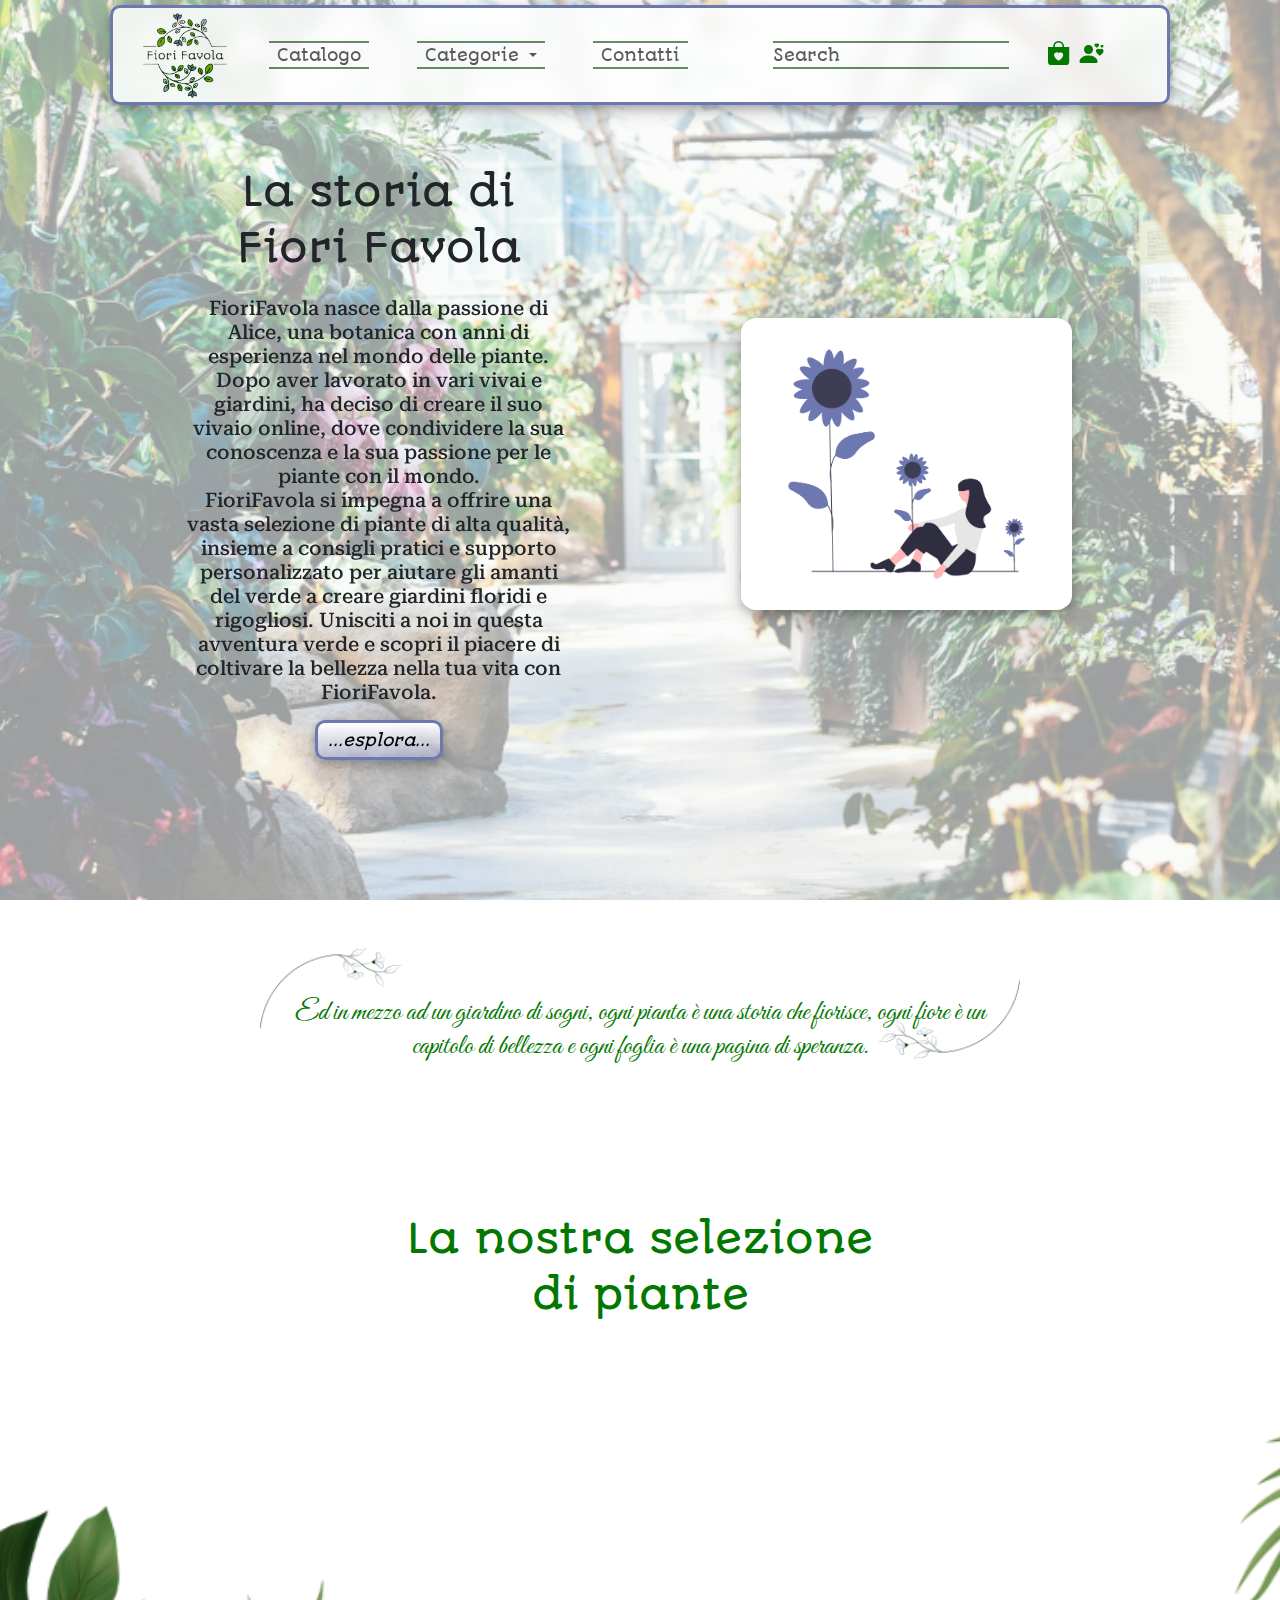
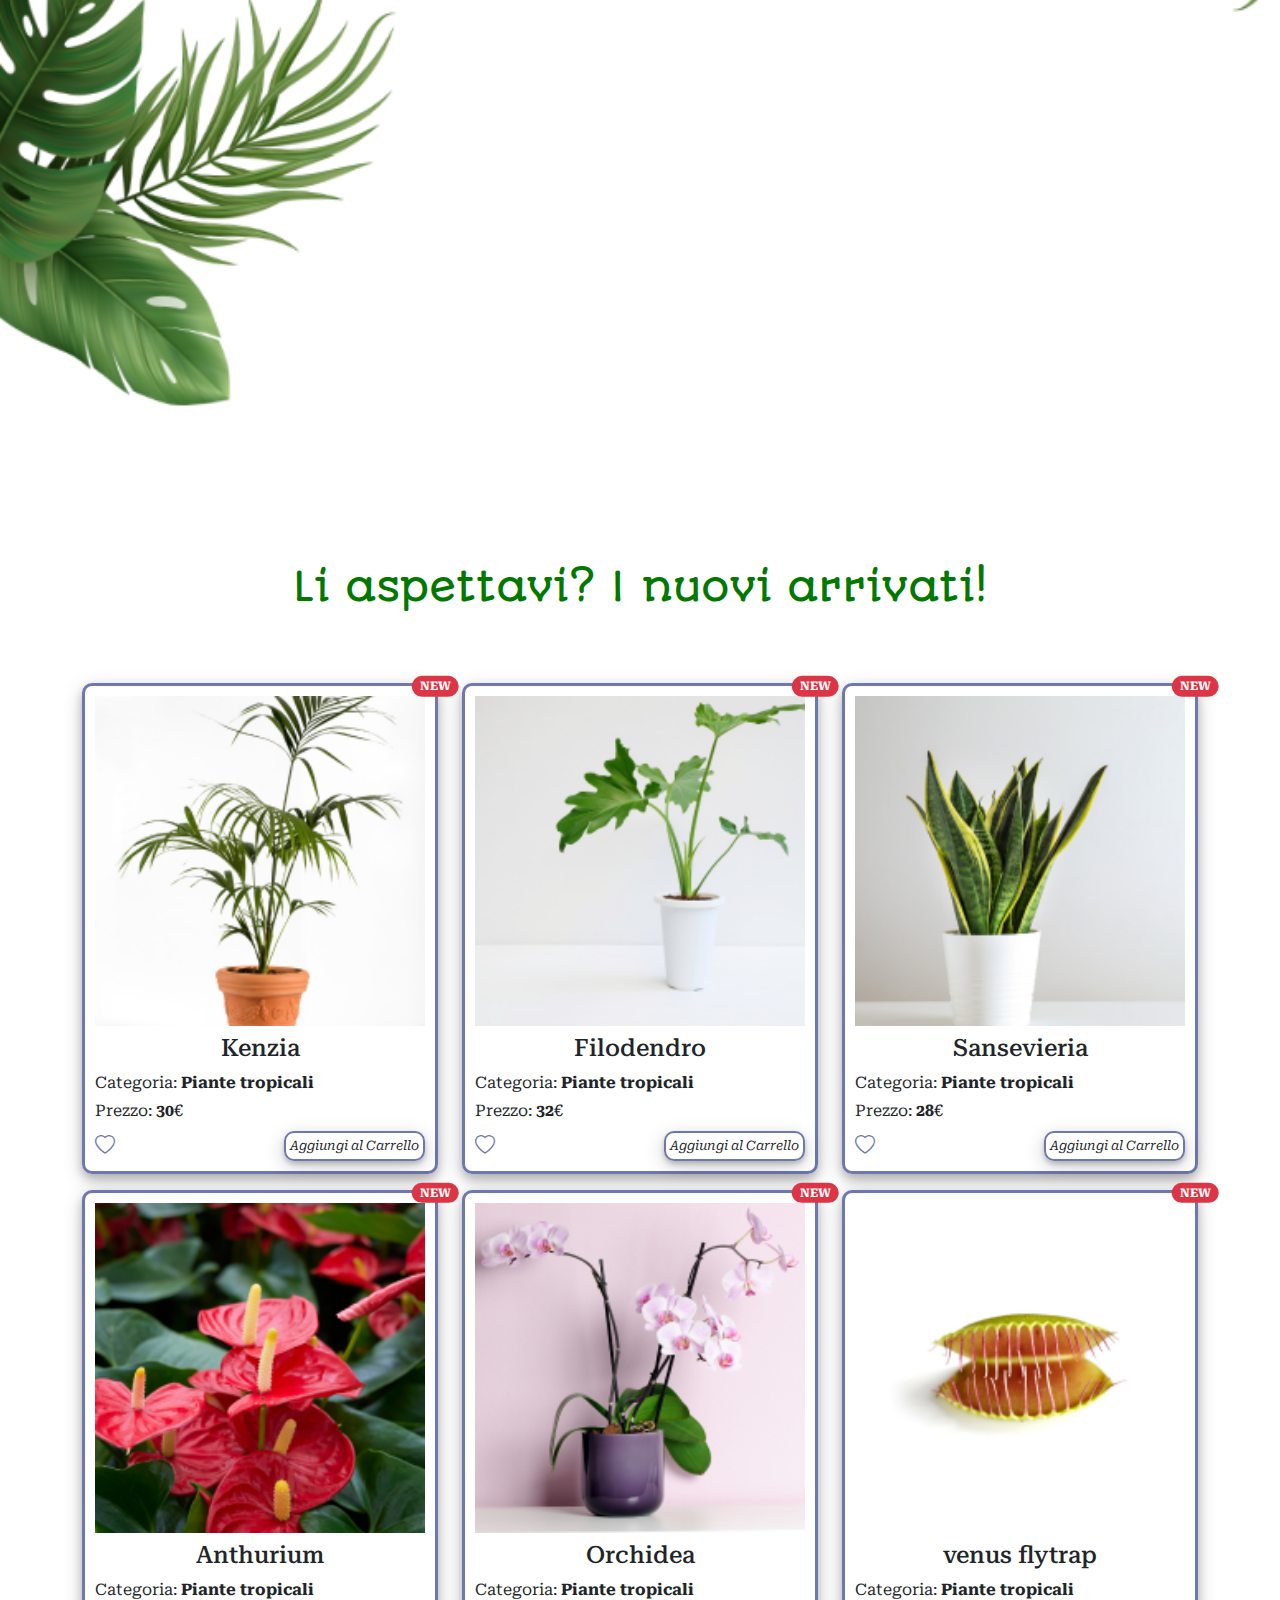
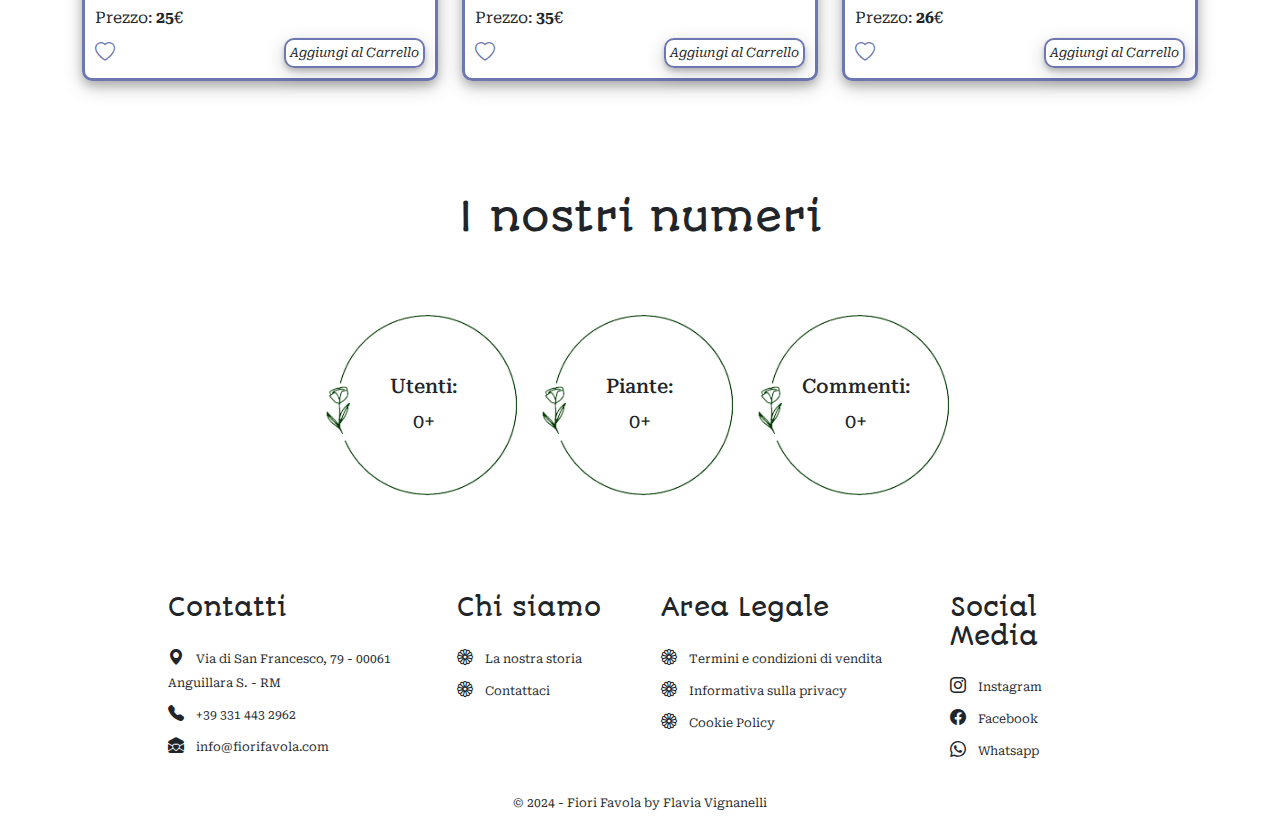
==== commit ecc00926: "Inserite le sezioni della giornata" ====
--- a/index.html
+++ b/index.html
@@ -39,37 +39,40 @@
         <img src="./media/assets/icons8-foglia-40.png" alt="">
       </button>
 
-      <div class="collapse navbar-collapse bg-white p-2 " id="navbarsExample07">
+      <div class="collapse navbar-collapse p-2 " id="navbarsExample07">
         <ul class="navbar-nav me-auto mb-2 mb-lg-0">
+
           <li class="nav-item me-md-5 my-1 my-md-0">
-            <a class="nav-link bordo" aria-current="page" href="./index.html">Home</a>
-          </li>
-          <li class="nav-item me-md-5 my-1 my-md-0">
-            <a class="nav-link bordo" aria-current="page" href="./history.html">La nostra Storia</a>
-          </li>
+            <a class="nav-link bordo" aria-current="page" href="./0_catalogo/catalogo.html">Catalogo</a>
+          </li>
+
           <li class="nav-item me-md-5 my-1 my-md-0 dropdown">
             <a class="nav-link dropdown-toggle bordo" href="#" role="button" data-bs-toggle="dropdown"
               aria-expanded="false">
               Categorie
             </a>
             <ul class="dropdown-menu">
-              <li><a class="dropdown-item font-tit" href="/categories/categories.html">Tutte le categorie</a></li>
               <li><a class="dropdown-item font-tit" href="#">Piante Fiorite</a></li>
               <li><a class="dropdown-item font-tit" href="#">Piante Grasse e Succulente</a></li>
               <li><a class="dropdown-item font-tit" href="#">Piante Aromatiche</a></li>
               <li><a class="dropdown-item font-tit" href="#">Piante Tropicali</a></li>
             </ul>
           </li>
+
           <li class="nav-item me-md-5 my-1 my-md-0 ">
             <a class="nav-link bordo" href="./contacts.html">Contatti</a>
           </li>
+
         </ul>
+
         <form role="search me-md-5 my-1 my-md-0">
           <input class="form-control font-tit" type="search" placeholder="Search" aria-label="Search">
         </form>
-        <div class="ms-0 ms-md-3 fs-4 tx-bottle me-md-5 my-2 my-md-0">
-          <i class="bi bi-bag-heart-fill "></i>
-          <i class="bi bi-person-hearts ms-3 "></i>
+        <div class="fs-4 tx-bottle my-2 my-md-0 d-flex mx-auto">
+          <i class="bi bi-bag-heart-fill me-1"></i>
+          <button class="border-0 bg-transparent" data-bs-toggle="modal" data-bs-target="#exampleModal">
+            <i class="bi bi-person-hearts tx-bottle"></i>
+          </button>
         </div>
 
       </div>
@@ -77,15 +80,53 @@
   </nav>
   <!-- Fine Navbar -->
 
+  <!-- Accedi Modale -->
+  <div class="modal fade" id="exampleModal" tabindex="-1" aria-labelledby="exampleModalLabel" aria-hidden="true">
+    <div class="modal-dialog modal-dialog-centered">
+      <div class="modal-content bordo_contacts">
+        <div class="modal-body">
+          <div class="container">
+            <div class="row">
+              <div class="col-12 text-center">
+                <p class="h3 font-dosis">Accedi</p>
+              </div>
+            </div>
+            <div class="row">
+              <div class="col-12">
+                <form>
+                  <div class="mb-3">
+                    <label for="exampleInputEmail1" class="form-label small">Email address</label>
+                    <input type="email" class="form-control" id="exampleInputEmail1" aria-describedby="emailHelp">
+                  </div>
+                  <div class="mb-3">
+                    <label for="exampleInputPassword1" class="form-label small">Password</label>
+                    <input type="password" class="form-control" id="exampleInputPassword1">
+                  </div>
+                  <div class="mb-3 form-check">
+                    <input type="checkbox" class="form-check-input" id="exampleCheck1">
+                    <label class="form-check-label small" for="exampleCheck1">Ricorda la
+                      password</label>
+                  </div>
+                  <button type="submit" class="d-block mx-auto py-2 px-4 bottonePiccolo">Submit</button>
+                </form>
+              </div>
+            </div>
+          </div>
+        </div>
+      </div>
+    </div>
+  </div>
+  <!--Fine Accedi Modale -->
+
   <!-- Header -->
-  <header class="container-fluid mt-5 bg-color">
+  <header class="container-fluid mt-5 mt-md-0 sfondo-foto">
     <div class="row justify-content-center align-items-center ">
       <div class="col-12 mt-5 mt-md-5 pt-5"></div>
-      <!-- Colonna Titolo  -->
+      <!-- Colonna testo  -->
       <div class="col-12 col-lg-5 my-0 my-md-5 p-4" data-aos="zoom-in" data-aos-delay="300">
         <h2 class="display-6 text-center font-tit">La storia di</h2>
-        <h2 class="display-6 text-center font-tit pb-2 pb-md-5">Fiori Favola</h2>
-        <h6 class="text-center pb-3 lead text-white">FioriFavola nasce dalla passione di Alice, una botanica con anni di
+        <h2 class="display-6 text-center font-tit pb-2 pb-md-3">Fiori Favola</h2>
+        <h5 class="text-center pb-2 px-5 ">FioriFavola nasce dalla passione di Alice, una botanica con anni di
           esperienza nel
           mondo
           delle piante. Dopo aver lavorato in vari vivai e giardini, ha deciso di creare il suo vivaio online, dove
@@ -94,13 +135,13 @@
             una vasta selezione di piante di alta qualità, insieme a consigli pratici e supporto personalizzato per
             aiutare gli amanti del verde a creare giardini floridi e rigogliosi. Unisciti a noi in questa avventura
             verde
-            e scopri il piacere di coltivare la bellezza nella tua vita con FioriFavola.</span></h6>
+            e scopri il piacere di coltivare la bellezza nella tua vita con FioriFavola.</span></h5>
         <div class="text-center">
-          <button class="btn bottone">...esplora...</button>
+          <a href="./page_2_history.html" class="btn bottone">...esplora...</a>
         </div>
       </div>
       <!-- Colonna IMMAGINE  -->
-      <div class="col-12 col-lg-5 p-5 my-0 mx-0 mx-md-5 my-md-5" data-aos="zoom-in" data-aos-delay="800">
+      <div class="col-12 col-lg-4 p-5 my-0 mx-0 mx-md-5 my-md-5" data-aos="zoom-in" data-aos-delay="800">
         <img class="w-100 img" src="./media/assets/Alice.png" alt="">
       </div>
     </div>
@@ -108,7 +149,7 @@
   <!-- Fine Header -->
 
   <!-- Riga citazione -->
-  <div class="container my-5">
+  <div class="container my-1 my-md-5">
     <div class="row mt-1 justify-content-center align-items-center">
       <div class="col-8 d-flex cit">
         <h3 class="text-center font-cit tx-bottle py-5">Ed in mezzo ad un giardino di sogni, ogni
@@ -119,109 +160,16 @@
   </div>
   <!-- Fine citazione -->
 
-  <!-- Sezione Categorie -->
-  <article class="container-fluid my-2 bg-color-contr">
-    <div class="row justify-content-center align-items-center ">
-      <div class="col-12"></div>
-      <!-- Colonna IMMAGINE  -->
-      <div class="col-12 col-lg-5 p-5 m-0 m-md-2" data-aos="zoom-in" data-aos-delay="800">
-        <div id="carouselExampleAutoplaying" class="carousel slide p-5" data-bs-ride="carousel">
-          <div class="carousel-inner">
-            <div class="carousel-item active">
-              <img src="./media/carosello/1.png" class="d-block w-100" alt="...">
-            </div>
-            <div class="carousel-item">
-              <img src="./media/carosello/2.png" class="d-block w-100" alt="...">
-            </div>
-            <div class="carousel-item">
-              <img src="./media/carosello/3.png" class="d-block w-100" alt="...">
-            </div>
-            <div class="carousel-item">
-              <img src="./media/carosello/4.png" class="d-block w-100" alt="...">
-            </div>
-            <div class="carousel-item">
-              <img src="./media/carosello/5.png" class="d-block w-100" alt="...">
-            </div>
-            <div class="carousel-item">
-              <img src="./media/carosello/6.png" class="d-block w-100" alt="...">
-            </div>
-            <div class="carousel-item">
-              <img src="./media/carosello/7.png" class="d-block w-100" alt="...">
-            </div>
-          </div>
-          <button class="carousel-control-prev mx-3" type="button" data-bs-target="#carouselExampleAutoplaying"
-            data-bs-slide="prev">
-            <span class="carousel-control-prev-icon" aria-hidden="true"></span>
-            <span class="visually-hidden">Previous</span>
-          </button>
-          <button class="carousel-control-next mx-3" type="button" data-bs-target="#carouselExampleAutoplaying"
-            data-bs-slide="next">
-            <span class="carousel-control-next-icon" aria-hidden="true"></span>
-            <span class="visually-hidden">Next</span>
-          </button>
-        </div>
-      </div>
-
-      <!-- Colonna Titolo  -->
-      <div class="col-12 col-lg-5 m-0 m-md-2 p-4" data-aos="zoom-in" data-aos-delay="300">
-        <h2 class="display-6 text-center font-tit">La nostra selezione</h2>
-        <h2 class="display-6 text-center font-tit pb-2 pb-md-5">di piante</h2>
-        <h6 class="text-center pb-3 lead text-white">Benvenuti nel nostro giardino virtuale, dove la bellezza della
-          natura fiorisce in ogni angolo. Scopri le nostre diverse categorie di piante, ciascuna con il suo fascino
-          unico. Dalle eleganti Piante Fiorite che catturano lo sguardo con i loro colori vivaci, alle robuste Piante
-          Succulente, simbolo di semplicità e resistenza. Assapora l'essenza delle Piante Grasse, testimoni della forza
-          e della bellezza della natura selvaggia. E infine, delizia il tuo palato con le fragranze delle nostre Piante
-          Aromatiche, pronte a trasformare ogni piatto in un'esperienza culinaria indimenticabile.
-          <span class="d-none d-md-block"></span>
-        </h6>
-        <div class="text-center">
-          <button class="btn bottone">...esplora...</button>
-        </div>
-      </div>
-    </div>
-  </article>
-  <!-- Fine Sezione Categorie -->
-
-  <!-- Sezione Ultimi Fiori Inseriti -->
-  <div class="m-5 p-5 ">
-    <h5 class="text-center">ANCORA DA FARE Sezione Ultimi Fiori Inseriti</h5>
-  </div>
-  <!-- Fine Sezione Ultimi Fiori Inseriti -->
-
-  <!-- Sezione Numeri -->
-  <div class="container my-5">
-
-    <div class="row justify-content-center align-items-center">
-      <!-- titolo -->
-      <div class="col-12 mb-5">
-        <h2 class="display-6 text-center font-tit">I nostri numeri</h2>
-      </div>
-      <!-- numeri -->
-      <div class="col-10 col-lg-2 my-2 box-numbers d-flex flex-column align-items-center justify-content-center m-2">
-        <h5 class="pt-3">Utenti:</h5>
-        <p class="fs-5"><span id="numUsers">0</span>+</p>
-      </div>
-      <div class="col-10 col-lg-2 my-2 box-numbers d-flex flex-column align-items-center justify-content-center m-2">
-        <h5 class="pt-3">Piante:</h5>
-        <p class="fs-5"><span id="numPlants">0</span>+</p>
-      </div>
-      <div class="col-10 col-lg-2 my-2 box-numbers d-flex flex-column align-items-center justify-content-center m-2">
-        <h5 class="pt-3">Commenti:</h5>
-        <p class="fs-5"><span id="numComments">0</span>+</p>
-      </div>
-    </div>
-  </div>
-  <!-- Fine Sezione Numeri -->
-
   <!-- Sezione Categorie Card-->
-  <article class="container">
+  <article class="container-fluid py-5 px-0 px-md-5 sfondo">
     <!-- titolo -->
     <div class="row justify-content-center align-items-center">
       <div class="col-12">
-        <h2 class="display-6 text-center font-tit">Categorie</h2>
-      </div>
-    </div>
-    <div id="cardsWrapper" class="row justify-content-center align-items-center mt-5">
+        <h2 class="display-6 text-center font-tit tx-bottle">La nostra selezione</h2>
+        <h2 class="display-6 text-center font-tit pb-2 pb-md-3 tx-bottle">di piante</h2>
+      </div>
+    </div>
+    <div id="cardsWrapper" class="row justify-content-center align-items-center mt-3">
       <!-- card fiori -->
       <!-- <div class="col-12 col-lg-3">
           <div class="card text-center img">
@@ -285,12 +233,50 @@
   </article>
   <!-- Fine Sezione Categorie card-->
 
+  <!-- Sezione Ultimi Fiori Inseriti -->
+  <div class="container my-5 py-5">
+    <div class="row justify-content-center align-items-center">
+      <div class="col-12 my-5">
+        <h2 class="display-6 text-center font-tit pb-2 pb-md-3 tx-bottle">Li aspettavi? I nuovi arrivati!</h2>
+      </div>
+    </div>
+    <div id="lastWrapper" class="row">
+    </div>
+  </div>
+  <!-- Fine Sezione Ultimi Fiori Inseriti -->
+
+  <!-- Sezione Numeri -->
+  <div class="container my-5">
+
+    <div class="row justify-content-center align-items-center">
+      <!-- titolo -->
+      <div class="col-12 mb-5">
+        <h2 class="display-6 text-center font-tit text-bottle">I nostri numeri</h2>
+      </div>
+      <!-- numeri -->
+      <div class="col-10 col-lg-2 my-2 box-numbers d-flex flex-column align-items-center justify-content-center m-2">
+        <h5 class="pt-3">Utenti:</h5>
+        <p class="fs-5"><span id="numUsers">0</span>+</p>
+      </div>
+      <div class="col-10 col-lg-2 my-2 box-numbers d-flex flex-column align-items-center justify-content-center m-2">
+        <h5 class="pt-3">Piante:</h5>
+        <p class="fs-5"><span id="numPlants">0</span>+</p>
+      </div>
+      <div class="col-10 col-lg-2 my-2 box-numbers d-flex flex-column align-items-center justify-content-center m-2">
+        <h5 class="pt-3">Commenti:</h5>
+        <p class="fs-5"><span id="numComments">0</span>+</p>
+      </div>
+    </div>
+  </div>
+  <!-- Fine Sezione Numeri -->
+
   <!-- Footer -->
-  <footer class="container-fluid px-5 pt-5">
-    <div class="row mx-2 mx-md-5 justify-content-center">
+  <footer class="container pt-3 footer">
+    <div class="row mx-2 mx-md-5 justify-content-evenly">
+
       <!-- colonna contatti -->
-      <div class="col-12 col-md-4 px-1 px-md-5 mt-3">
-        <h5 class="mb-4 font-tit">Contatti</h5>
+      <div class="col-6 col-md-3 px-1 mt-3">
+        <h4 class="mb-4 font-tit">Contatti</h4>
         <ul class="list-unstyled">
 
           <li class="my-2">
@@ -316,47 +302,56 @@
         </ul>
       </div>
 
-      <!-- colonna pagine -->
-      <div class="col-12 col-md-2 px-1 px-md-5 mt-3">
-        <h5 class="mb-4 font-tit">Pagine</h5>
+      <!-- colonna chi siamo -->
+      <div class="col-6 col-md-2 px-1 mt-3 justify-content-center">
+        <h4 class="mb-4 font-tit">Chi siamo</h4>
 
         <ul class="list-unstyled">
-          <li class="my-2">
-            <a href="./index.html" class="text-decoration-none text-reset">
-              <i class="bi bi-flower1 me-2"></i>
-              <span class="text-footer">Home</span>
-            </a>
-          </li>
-
           <li class="my-2">
             <a href="./history.html" class="text-decoration-none text-reset">
               <i class="bi bi-flower1 me-2"></i>
-              <span class="text-footer">Chi siamo</span>
-            </a>
-          </li>
-
-          <li class="my-2">
-            <a href="./categories/categories.html" class="text-decoration-none text-reset">
-              <i class="bi bi-flower1 me-2"></i>
-              <span class="text-footer">Categorie</span>
+              <span class="text-footer">La nostra storia</span>
             </a>
           </li>
 
           <li class="my-2">
             <a href="./contacts.html" class="text-decoration-none text-reset">
               <i class="bi bi-flower1 me-2"></i>
-              <span class="text-footer">Contatti</span>
-            </a>
-          </li>
-
+              <span class="text-footer">Contattaci</span>
+            </a>
+          </li>
 
         </ul>
       </div>
 
-      <!-- colonna social media -->
-      <div class="col-12 col-md-3 px-1 px-md-5 mt-3">
-        <h5 class="mb-4 font-tit">Social Media</h5>
-
+      <!-- colonna Area Legale -->
+      <div class="col-6 col-md-3 px-1 mt-3 justify-content-center">
+        <h4 class="mb-4 font-tit">Area Legale</h4>
+        <ul class="list-unstyled">
+          <li class="my-2">
+            <a href="#" class="text-decoration-none text-reset">
+              <i class="bi bi-flower1 me-2"></i>
+              <span class="text-footer">Termini e condizioni di vendita</span>
+            </a>
+          </li>
+          <li class="my-2">
+            <a href="#" class="text-decoration-none text-reset">
+              <i class="bi bi-flower1 me-2"></i>
+              <span class="text-footer">Informativa sulla privacy</span>
+            </a>
+          </li>
+          <li class="my-2">
+            <a href="#" class="text-decoration-none text-reset">
+              <i class="bi bi-flower1 me-2"></i>
+              <span class="text-footer">Cookie Policy</span>
+            </a>
+          </li>
+        </ul>
+      </div>
+
+      <!-- colonna Social Media -->
+      <div class="col-6 col-md-2 px-1 mt-3 justify-content-center">
+        <h4 class="mb-4 font-tit">Social Media</h4>
         <ul class="list-unstyled">
           <li class="my-2">
             <a href="https://www.instagram.com/" class="text-decoration-none text-reset" target="_blank">
@@ -379,16 +374,12 @@
             </a>
           </li>
         </ul>
-        <div>
-
-        </div>
-
       </div>
 
     </div>
 
     <!-- Copyright -->
-    <div class="row mt-5">
+    <div class="row mt-3">
       <p class="text-center text-footer">© 2024 - Fiori Favola by Flavia Vignanelli</p>
     </div>
 
--- a/style.css
+++ b/style.css
@@ -1,6 +1,5 @@
 * {
     font-family: "Roboto Serif", serif;
-    /* background-color: #013b01; */
 }
 
 /* FONT TESTI */
@@ -22,16 +21,8 @@
 }
 
 /* COLORI TESTI */
-.tx-light {
-    color: var(--light-color);
-}
-
 .tx-bottle {
     color: var(--bottle-color);
-}
-
-.tx-green {
-    color: var(--green-color);
 }
 
 .tx-lilac {
@@ -64,19 +55,47 @@
 }
 
 .bg-color-contr {
-    background-image: linear-gradient(45deg, white, hsla(231, 30%, 56%, 0.8), hsla(229, 33%, 71%, 0.8),  hsla(229, 33%, 71%, 0.5));
-}
+    background-image: linear-gradient(45deg, white, hsla(231, 30%, 56%, 0.8), hsla(229, 33%, 71%, 0.8), hsla(229, 33%, 71%, 0.5));
+}
+
+.border_reusable {
+    border: var(--purple-color) 3px solid;
+    box-shadow: 0 4px 8px 0 rgba(0, 0, 0, 0.2), 0 6px 20px 0 rgba(0, 0, 0, 0.19) !important;
+    border-radius: 10px;
+}
+
+.bottonePiccolo {
+    border: 2px var(--purple-color) solid;
+    border-radius: 10px;
+    box-shadow: 0 3px 5px 0 rgba(0, 0, 0, 0.2), 0 6px 20px 0 rgba(0, 0, 0, 0.19);
+    font-style: italic;
+    font-size: small;
+    padding: 3px 4px;
+}
+
+.bottonePiccolo:hover {
+    background-color: var(--lilac-color);
+}
+
+.sfondo {
+    background-image: url(./media/assets/sfondo.png);
+    background-repeat: no-repeat;
+    background-size: cover;
+}
+
+
+
 
 
 /* SECTION NAVBAR */
 .navbar {
-    height: 135px;
+    height: 100px;
     padding: 0px;
 }
 
 .logo {
-    max-width: 170px;
-    max-height: 170px;
+    max-width: 120px;
+    max-height: 120px;
 }
 
 .bordo {
@@ -112,6 +131,7 @@
     border-left: 0px;
     padding: 0px;
     margin-top: 0px;
+    background-color: transparent;
 }
 
 .form-control:focus {
@@ -127,6 +147,7 @@
     border: 0px;
     border-radius: 0px;
     box-shadow: 0;
+    background-color: rgba(255, 255, 255, 0.8) !important;
 }
 
 @media screen and (min-width:992px) {
@@ -148,18 +169,35 @@
     box-shadow: 0 4px 8px 0 rgba(0, 0, 0, 0.2), 0 6px 20px 0 rgba(0, 0, 0, 0.19) !important;
 }
 
-/* SECTION CITAZIONE */
+/* SECTION FOOTER */
+.text-footer {
+    font-size: 12px;
+}
+
+
+
+
+
+/* HOME PAGE */
 .cit {
     background-image: url(./media/assets/citazione.png);
     background-repeat: no-repeat;
     background-size: contain;
 }
 
-/* SECTION CATEGORIE */
+@media screen and (max-width:992px) {
+    .cit {
+        background-image: none;
+    }
+}
+
 .card {
     height: 580px;
     width: 300px;
     padding: 10px;
+    box-shadow: 0 5px 10px 0 rgba(0, 0, 0, 0.2), 0 6px 20px 0 rgba(0, 0, 0, 0.19);
+    border: var(--bottle-color) solid 3px;
+    border-radius: 10px;
 }
 
 .iframe {
@@ -169,7 +207,6 @@
     border-radius: 5%;
 }
 
-/* SECTION NUMERI */
 .box-numbers {
     background-image: url(./media/assets/4.png);
     background-repeat: no-repeat;
@@ -180,21 +217,16 @@
     width: 200px;
 }
 
-
-/* SECTION FOOTER */
-.logo2 {
-    max-width: 100px;
-    max-height: 100px;
-}
-
-footer {
-    color: black;
-    background-image: linear-gradient(45deg, hsla(229, 33%, 71%, .5), hsla(231, 30%, 56%, 0.8), hsla(229, 33%, 71%, 0.8), white);
-}
-
-.text-footer {
-    font-size: 12px;
-}
+.sfondo-foto {
+    background-image: url(./media/assets/header.png);
+    background-size: cover;
+    background-position: center;
+    background-repeat: no-repeat;
+    height: 100vh;
+}
+
+
+
 
 
 /* PAGINA CONTATTI */
@@ -237,4 +269,49 @@
     border: var(--purple-color) solid 2px;
 }
 
-/* FINE PAGINA CONTATTI */+
+
+
+
+/* PAGINA CATALOGO */
+
+.cardArticles {
+    box-shadow: 0 5px 10px 0 rgba(0, 0, 0, 0.2), 0 6px 20px 0 rgba(0, 0, 0, 0.19);
+    border: var(--purple-color) solid 3px;
+    border-radius: 10px;
+    padding: 10px;
+
+}
+
+.img-card {
+    transition: .5s;
+}
+
+.cardArticles:hover>div>.img-card {
+    transform: scale(1.3);
+}
+
+.position-sticky {
+    position: sticky;
+    top: 200px;
+}
+
+@media screen and (max-width:991px) {
+    .position-sticky {
+        position: static;
+        top: auto;
+    }
+}
+
+.form-check-input:checked {
+    background-color: var(--bottle-color);
+    border-color: var(--light-color);
+}
+
+.color-point::-webkit-slider-thumb {
+    background-color: var(--bottle-color);
+}
+
+.color-point::-webkit-slider-thumb:active {
+    background-color: var(--light-color);
+}
